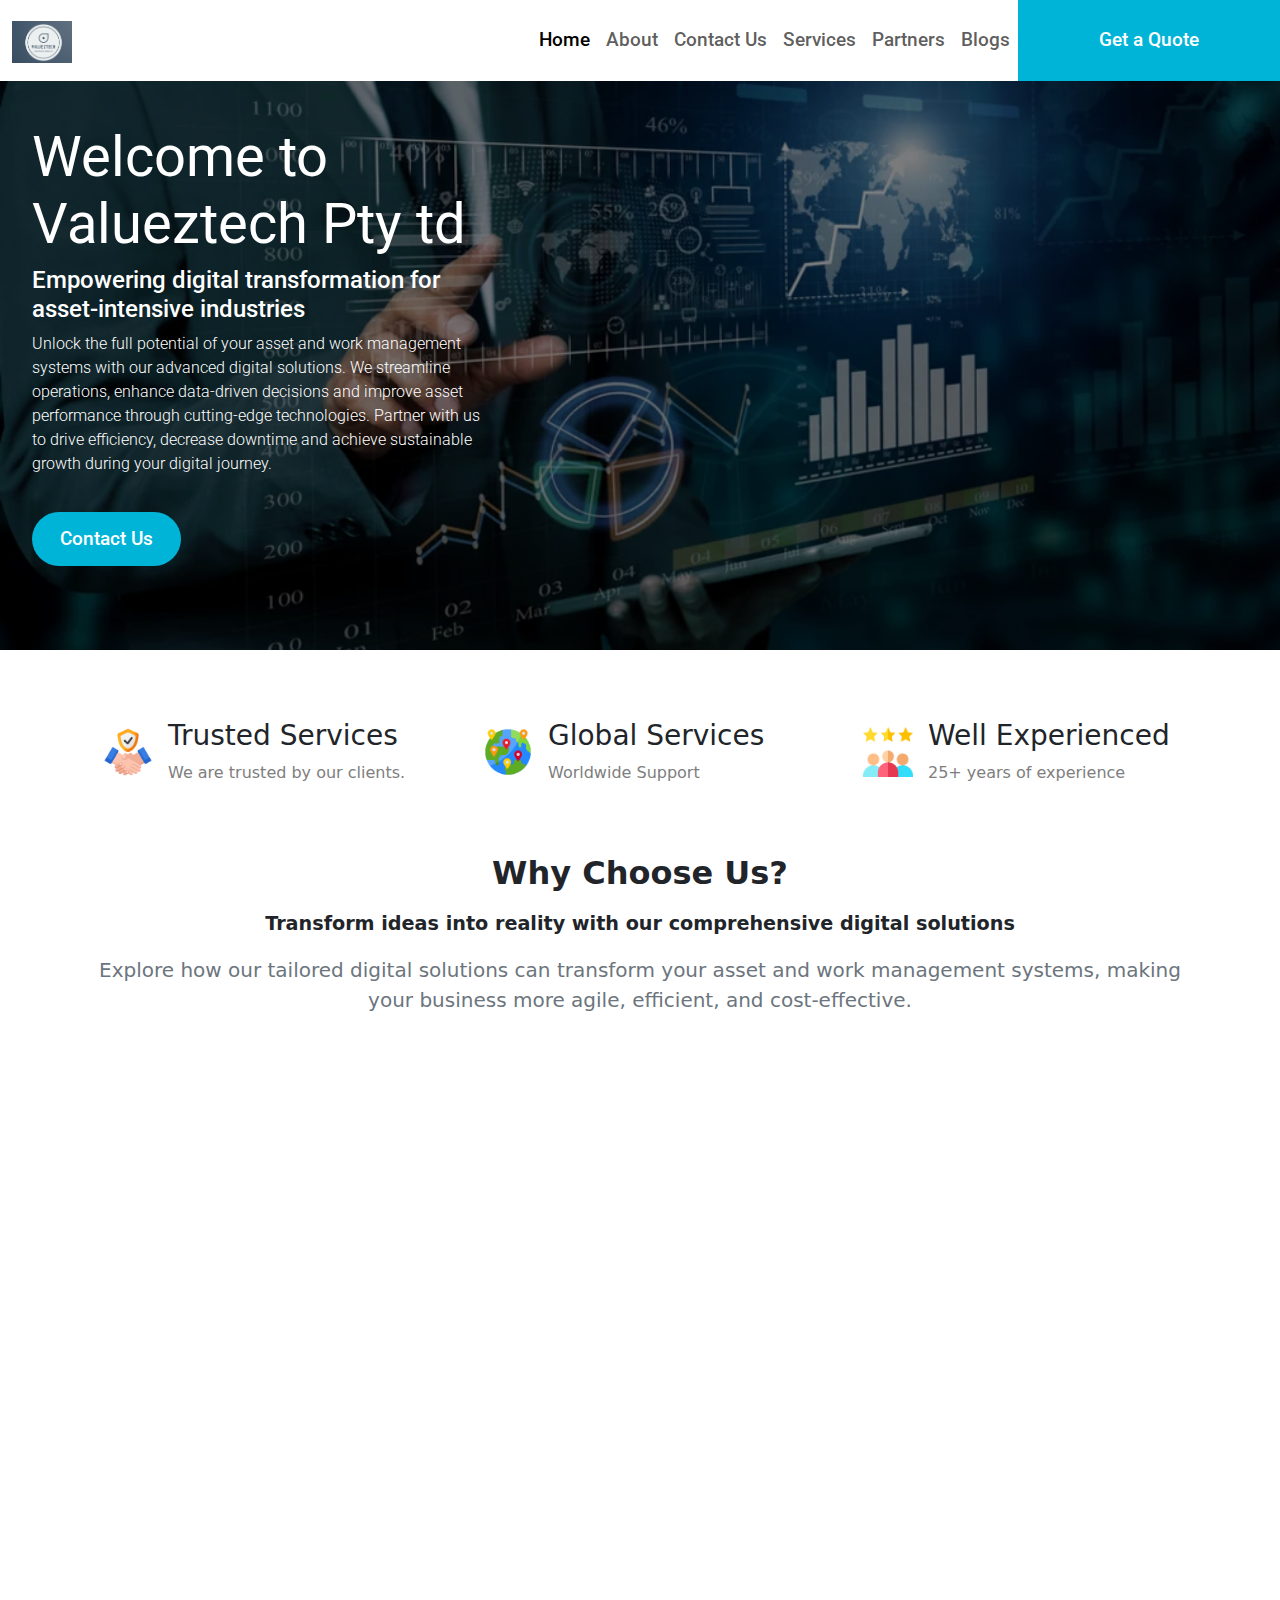
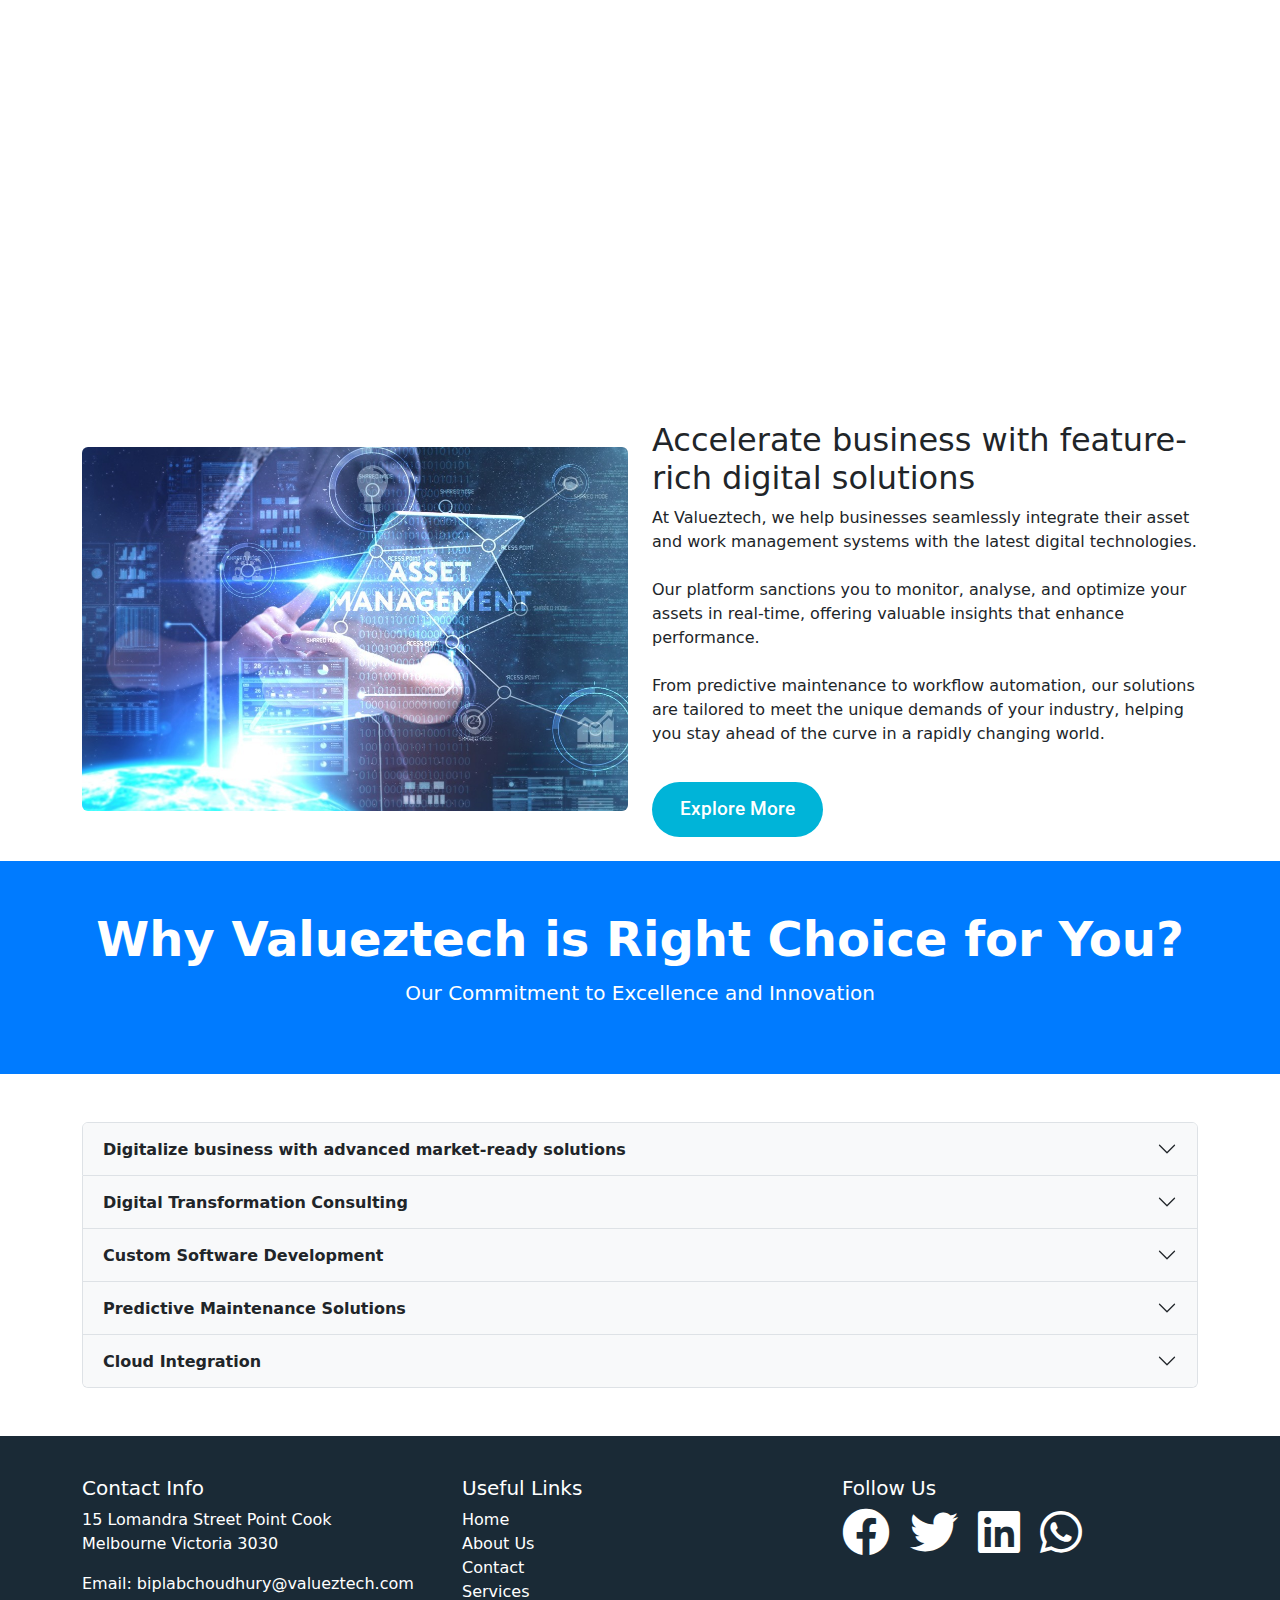
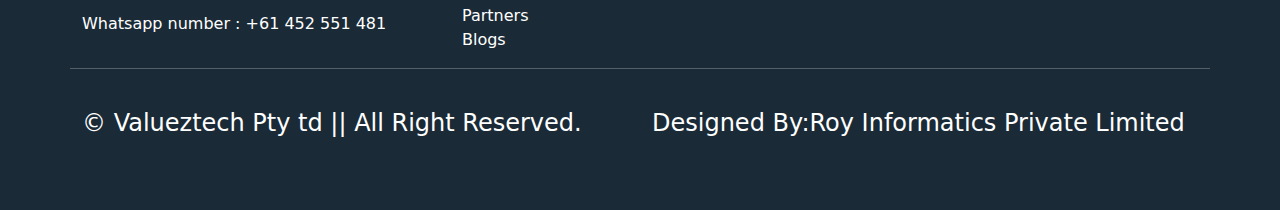
==== index.html @ 8979a325 "home,about" ====
<!DOCTYPE html>
<html lang="en">
<head>
    <meta charset="UTF-8">
    <meta name="viewport" content="width=device-width, initial-scale=1.0">
    <title>Home</title>
    <link rel="stylesheet" href="index.css">
    <link href="https://cdn.jsdelivr.net/npm/bootstrap@5.2.3/dist/css/bootstrap.min.css" rel="stylesheet" integrity="sha384-rbsA2VBKQhggwzxH7pPCaAqO46MgnOM80zW1RWuH61DGLwZJEdK2Kadq2F9CUG65" crossorigin="anonymous">
    <link href="https://cdn.jsdelivr.net/npm/bootstrap@5.2.0/dist/css/bootstrap.min.css" rel="stylesheet">
    
    <link rel="stylesheet" href="https://cdn.jsdelivr.net/npm/bootstrap-icons@1.11.3/font/bootstrap-icons.min.css">
    <link rel="stylesheet" href="https://cdnjs.cloudflare.com/ajax/libs/font-awesome/6.0.0-beta3/css/all.min.css">
    <link rel="stylesheet" href="index.css">
</head>
<body>


    
   
  <nav class="navbar navbar-expand-lg navbar-light bg-white fixed-top">
    <div class="container-fluid">
        <a class="navbar-brand" href="#">
            <img src="./assets/logo 2.jpeg" alt="Logo" width="60" height="60" class="d-inline-block align-text-top">
        </a>
        <button class="navbar-toggler" type="button" data-bs-toggle="collapse" data-bs-target="#navbarNav" aria-controls="navbarNav" aria-expanded="false" aria-label="Toggle navigation">
            <span class="navbar-toggler-icon"></span>
        </button>
        <div class="collapse navbar-collapse" id="navbarNav">
            <ul class="navbar-nav ms-auto">
                <li class="nav-item">
                    <a class="nav-link active" aria-current="page" href="index.html">Home</a>
                </li>
                <li class="nav-item">
                    <a class="nav-link" href="about.html">About</a>
                </li>
                <li class="nav-item">
                    <a class="nav-link" href="contactus.html">Contact Us</a>
                </li>
                <li class="nav-item">
                    <a class="nav-link" href="service.html">Services</a>
                </li>
                <li class="nav-item">
                    <a class="nav-link" href="partners.html">Partners</a>
                </li>
                <li class="nav-item">
                    <a class="nav-link" href="Blog.html">Blogs</a>
                </li>
                <li class="nav-item nav_li">
                    <a class="btn btn-custom" href="contactus.html">Get a Quote </a>
                </li>
            </ul>
        </div>
    </div>
</nav>



  <!-- Banner Section -->
  <div class="container-fluid banner">
    <div class="row h-100">
        <div class="col-12 d-flex align-items-center justify-content-start">
            <div class="banner-content">
                <h1 class="display-4 text-white">Welcome to
                    Valueztech Pty td                                                                                                                                                                                                                                                                                  
                </h1>
                <h4>Empowering digital transformation for asset-intensive industries </h4>
                <p class="">Unlock the full potential of your asset and work management systems with our advanced digital solutions. We streamline operations, enhance data-driven decisions and improve asset performance through cutting-edge technologies. 
                    Partner with us to drive efficiency, decrease downtime and achieve sustainable growth during your digital journey.
                    </p>
                <a href="contactus.html" class="btn btn-primary btn-lg banner-btn">Contact Us</a>
            </div>
        </div>
    </div>
</div>

<!-- card-box section -->
<div class="container my-5">
    <div class="row row-cols-1 row-cols-md-3 g-4">
        <div class="col">
            <div class="transparent-box">
                <img src="./assets/trust.png" alt="Logo 1">
                <div class="content">
                    <h3>Trusted Services</h3>
                    <p>We are trusted by our clients.</p>
                </div>
            </div>
        </div>
        <div class="col">
            <div class="transparent-box">
                <img src="./assets/customer-service.png" alt="Logo 2">
                <div class="content">
                    <h3>Global Services</h3>
                    <p>Worldwide Support</p>
                </div>
            </div>
        </div>
        <div class="col">
            <div class="transparent-box">
                <img src="./assets/customer-review.png" alt="Logo 3">
                <div class="content">
                    <h3>Well Experienced</h3>
                    <p>25+ years of experience</p>
                </div>
            </div>
        </div>
    </div>
</div>
<!-- card box section ends -->


<!-- why us starts  -->
<div class="container my-5">
    <!-- Section Title and Caption -->
    <h2 class="section-title">Why Choose Us?</h2>
    <h4 class="section-title-below">Transform ideas into reality with our comprehensive digital solutions</h4>
    <p class="section-caption">Explore how our tailored digital solutions can transform your asset and work management systems, making your business more agile, efficient, and cost-effective.</p>

    <!-- Row of Boxes -->
    <div class="row row-cols-1 row-cols-md-3 g-4">
        <div class="col">
            <div class="box">
                <img src="./assets/ser6.jfif" alt="Logo 1">
                <div class="content">
                    <h4>Service Integrator for IBM Maximo Application</h4>
                    <p>End-to-end design, implementation, and integration services for both functional and non-functional aspects of IBM Maximo.</p>
                </div>
            </div>
        </div>
        <div class="col">
            <div class="box">
                <img src="./assets/ser1.jfif" alt="Logo 2">
                <div class="content">
                    <h4>Functional and Technical Consulting</h4>
                    <p>Expert consulting services to optimize IBM Maximo performance, workflows, and usability, ensuring the system meets your business needs</p>
                </div>
            </div>
        </div>
        <div class="col">
            <div class="box">
                <img src="./assets/ser5.png" alt="Logo 3">
                <div class="content">
                    <h4>	Data Engineering and Business Intelligence for IBM Maximo</h4>
                    <p>Unlock insights with our data engineering services, transforming data from Maximo into actionable intelligence to drive strategic decision-making.</p>
                </div>
            </div>
        </div>
        <div class="col">
            <div class="box">
                <img src="./assets/cloud-icon.png" alt="Logo 2">
                <div class="content">
                    <h4>	Cloud Migration and Infrastructure Design</h4>
                    <p>Seamless migration to the cloud with infrastructure solutions designed to maximize efficiency, scalability, and security for Maximo environments.</p>
                </div>
            </div>
        </div>
        <div class="col">
            <div class="box">
                <img src="./assets/gen ai icon.jfif" alt="Logo 2">
                <div class="content">
                    <h4>	AI, Machine Learning, and GenAI Implementation</h4>
                    <p>Future-proof your operations by adopting AI, machine learning, and GenAI technologies, enabling smarter asset management and predictive analytics</p>
                </div>
            </div>
        </div>
        <div class="col">
            <div class="box">
                <img src="./assets/ibm-max icon.png" alt="Logo 2">
                <div class="content">
                    <h4>	IBM Maximo Mobile Implementation</h4>
                    <p>Enhance mobility with IBM Maximo’s mobile solutions, giving your team access to critical information and tools from anywhere</p>
                </div>
            </div>
        </div>
        <div class="col">
            <div class="box">
                <img src="./assets/ibm-testing.png" alt="Logo 2">
                <div class="content">
                    <h4>	IBM Maximo Testing Services</h4>
                    <p>Ensure optimal performance and reliability with our comprehensive testing services, including automation and performance testing</p>
                </div>
            </div>
        </div>
        <div class="col">
            <div class="box">
                <img src="./assets/chnge-manage-icon.jpg" alt="Logo 2">
                <div class="content">
                    <h4>	Change Management and Training</h4>
                    <p>Facilitate smooth transitions with change management and training programs, helping teams adopt and excel with the IBM Maximo application suite.</p>
                </div>
            </div>
        </div>

        <!-- <div class="col">
            <div class="box">
                <img src="./assets/ser8.png" alt="Logo 2">
                <div class="content">
                    <h4>Dedicated Support for Maximo Upgrades</h4>
                    <p>Guidance and assistance during Maximo version upgrades</p>
                </div>
            </div>
        </div>
        <div class="col">
            <div class="box">
                <img src="./assets/ser3.png" alt="Logo 2">
                <div class="content">
                    <h4>Streamlined Automation Testing Services</h4>
                    <p>Efficient testing solutions to ensure Maximo system stability</p>
                </div>
            </div>
        </div>
        <div class="col">
            <div class="box">
                <img src="./assets/ser7.png" alt="Logo 2">
                <div class="content">
                    <h4>Comprehensive Training Programs</h4>
                    <p>Educational sessions tailored to Maximo users and administrators</p>
                </div>
            </div>
        </div>
        <div class="col">
            <div class="box">
                <img src="./assets/ser2.png" alt="Logo 2">
                <div class="content">
                    <h4>Hassle-Free Installation Support</h4>
                    <p>Guidance and assistance for Maximo and MAS 8 installation</p>
                </div>
            </div>
        </div> -->

    </div>
</div>
<!-- why us ends  -->



<!-- explore more -->
<div class="container my-4">
    <div class="row align-items-center">
        <!-- Image on the Left -->
        <div class="col-md-6">
            <img src="./assets/asset-5.jfif" class="img-fluid rounded" alt="Image Description">
        </div>

        <!-- Description on the Right -->
        <div class="col-md-6 ">
            <h2> Accelerate business with feature-rich digital solutions</h2>
            <p>
                At Valueztech, we help businesses seamlessly integrate their asset and work management systems with the latest digital technologies. 
              
                <br><br>
                Our platform sanctions you to monitor, analyse, and optimize your assets in real-time, offering valuable insights that enhance performance.

                <br><br>
                From predictive maintenance to workflow automation, our solutions are tailored to meet the unique demands of your industry, helping you stay ahead of the curve in a rapidly changing world.

         </p>
            <a href="service.html" class="btn  banner-btn">Explore More</a>
        </div>
    </div>
</div>
<!-- explore more -->


<!-- our vision , our miossion -->
  <!-- Blue Section with Large Caption -->
  <section class="blue-section text-center">
    <h1 class="large-caption">Why Valueztech is Right Choice for You?</h1>
    <p class="description">Our Commitment to Excellence and Innovation</p>
</section>

<!-- FAQ Section -->
<section class="faq-section">
    <div class="container my-5">
        <div class="accordion" id="faqAccordion">

            <!-- FAQ 1 -->
            <div class="accordion-item">
                <h2 class="accordion-header" id="headingOne">
                    <button class="accordion-button collapsed" type="button" data-bs-toggle="collapse" data-bs-target="#collapseOne" aria-expanded="false" aria-controls="collapseOne">
                        Digitalize business with advanced market-ready solutions
                      
                    </button>
                </h2>
                <div id="collapseOne" class="accordion-collapse collapse" aria-labelledby="headingOne" data-bs-parent="#faqAccordion">
                    <div class="accordion-body">
                        We offer a comprehensive suite of digital solutions designed to help businesses in asset-intensive industries manage their operations more efficiently and effectively
                    </div>
                </div>
            </div>

            <!-- FAQ 2 -->
            <div class="accordion-item">
                <h2 class="accordion-header" id="headingTwo">
                    <button class="accordion-button collapsed" type="button" data-bs-toggle="collapse" data-bs-target="#collapseTwo" aria-expanded="false" aria-controls="collapseTwo">
                        Digital Transformation Consulting
                      
                    </button>
                </h2>
                <div id="collapseTwo" class="accordion-collapse collapse" aria-labelledby="headingTwo" data-bs-parent="#faqAccordion">
                    <div class="accordion-body">
                        Our team works with you to develop a tailored digital transformation strategy, optimizing your asset management processes and aligning them with your business goals.
                    </div>
                </div>
            </div>

            <!-- FAQ 3 -->
            <div class="accordion-item">
                <h2 class="accordion-header" id="headingThree">
                    <button class="accordion-button collapsed" type="button" data-bs-toggle="collapse" data-bs-target="#collapseThree" aria-expanded="false" aria-controls="collapseThree">
                        Custom Software Development
                       
                    </button>
                </h2>
                <div id="collapseThree" class="accordion-collapse collapse" aria-labelledby="headingThree" data-bs-parent="#faqAccordion">
                    <div class="accordion-body">
                        We create bespoke software solutions tailored to your specific asset and workflow needs, ensuring seamless integration and maximum performance.
                    </div>
                </div>
            </div>
            <div class="accordion-item">
                <h2 class="accordion-header" id="headingThree">
                    <button class="accordion-button collapsed" type="button" data-bs-toggle="collapse" data-bs-target="#collapsefour" aria-expanded="false" aria-controls="collapseThree">
                        Predictive Maintenance Solutions
                       
                    </button>
                </h2>
                <div id="collapsefour" class="accordion-collapse collapse" aria-labelledby="headingThree" data-bs-parent="#faqAccordion">
                    <div class="accordion-body">
                        With advanced analytics, we help you implement predictive maintenance systems that reduce breakdowns and extend the lifespan of your assets.
                    </div>
                </div>
            </div>
            <div class="accordion-item">
                <h2 class="accordion-header" id="headingThree">
                    <button class="accordion-button collapsed" type="button" data-bs-toggle="collapse" data-bs-target="#collapsefive" aria-expanded="false" aria-controls="collapseThree">
                        Cloud Integration
                       
                    </button>
                </h2>
                <div id="collapsefive" class="accordion-collapse collapse" aria-labelledby="headingThree" data-bs-parent="#faqAccordion">
                    <div class="accordion-body">
                        Our cloud-based solutions allow you to access and control your asset data from anywhere, fostering greater collaboration and operational flexibility.
                    </div>
                </div>
            </div>


        </div>
    </div>
</section>
<!-- our vision , our mission -->


<!-- Move to Top Button -->
<button id="moveToTopBtn">
    <i class="bi bi-arrow-up-circle-fill"></i>
</button>








<!-- footer section starts -->
<footer class="footer">
    <div class="container">
        <div class="row footer-content">
            <!-- Contact Info -->
            <div class="col-md-4">
                <h5>Contact Info</h5>
                <p>15 Lomandra Street Point Cook <br>Melbourne Victoria 3030</p>
              
                <p>Email: biplabchoudhury@valueztech.com
                </p>
                <p>Whatsapp number : +61 452 551 481</p>
            </div>

            <!-- Useful Links -->
            <div class="col-md-4">
                <h5>Useful Links</h5>
                <ul class="list-unstyled">
                    <li><a href="index.html">Home</a></li>
                    <li><a href="about.html">About Us</a></li>
                    <li><a href="contactus.html">Contact</a></li>
                    <li><a href="service.html">Services</a></li>
                    <li><a href="partners.html">Partners</a></li>
                    <li><a href="Blog.html">Blogs</a></li>
                </ul>
            </div>

            <!-- Follow Us -->
            <div class="col-md-4">
                <h5>Follow Us</h5>
                <div class="social-icons">
                 <a href="https://www.facebook.com"> <i class="fab fa-facebook"  style="font-size: 48px;" ></i> </a>
                 <a href="https://www.twitter.com" ><i class="fab fa-twitter" style="font-size: 48px;"></i> </a>
                 <a href="https://www.linkedin.com/in/biplab-das-choudhury/" ><i class="fab fa-linkedin" style="font-size: 48px;"></i> </a>

                 <a href="https://wa.me/+61452551481" target="_blank">
                    <i class="fab fa-whatsapp" style="font-size: 48px; color: white;"></i>
                </a>
                
                </div>
            </div>
            <hr>
            <div class="container my-4">
                <div class="row">
                    <!-- Left Description -->
                    <div class="col-md-6">
                    <h4> ©  Valueztech Pty td  || All Right Reserved.</h4>
                        
                    </div>
        
                    <!-- Right Description -->
                    <div class="col-md-6">
                        <h4>Designed By:Roy Informatics Private Limited</h4>
                        
                    </div>
                </div>
            </div>
        </div>
    </div>
</footer>
<!-- footer section end -->

    <script src="https://code.jquery.com/jquery-3.5.1.slim.min.js"></script>
    <script src="https://code.jquery.com/jquery-3.6.0.min.js"></script>
    <script src="https://cdn.jsdelivr.net/npm/@popperjs/core@2.5.2/dist/umd/popper.min.js"></script>
    <script src="https://stackpath.bootstrapcdn.com/bootstrap/4.5.2/js/bootstrap.min.js"></script>
    <script src="https://cdn.jsdelivr.net/npm/@popperjs/core@2.11.6/dist/umd/popper.min.js"></script>
    <script src="https://cdn.jsdelivr.net/npm/bootstrap@5.2.0/dist/js/bootstrap.min.js"></script>
    <script src="index.js"></script>
</body>
</html>
---- index.css ----
@import url('https://fonts.googleapis.com/css2?family=Roboto:ital,wght@0,100;0,300;0,400;0,500;0,700;0,900;1,100;1,300;1,400;1,500;1,700;1,900&display=swap');

html{
    
}

.navbar {
    padding: 0; /* Remove padding inside the navbar */
}
.navbar-nav .nav-link {
    padding-right: 20px;
    padding-left: 20px;
    height: 100%; /* Make links full height */
    display: flex;
    align-items: center;

    font-family: "Roboto", sans-serif;
    font-weight: 500;
    font-style: normal;
    font-size: larger;
}


.btn-custom {
    background-color: #00b4d8;
    border-color: #00b4d8;
    padding: 0 20px; 
    font-family: R;
    color: #fff;
    height: 100%; /* Match the height of the navbar */
    display: flex;
    align-items: center; /* Align button text vertically */
    margin: 0; /* Remove any margin */
    font-family: "Roboto", sans-serif;
    font-weight: 500;
    font-style: normal;
    font-size: larger;
    border-radius: 0; /* Remove any border-radius to keep it rectangular */
}
@media (min-width: 900px) {
    .btn-custom{
     margin-right: -12px;
     padding:  25px 80px;; 
    }
 }

 @media (max-width:700px) {
    .nav_li{
       display: none;
    }
 }
 

.navbar-brand img {
    height: 100%; /* Ensure the logo is vertically centered */
  /* Ensure the logo is vertically centered */
}

@media (max-width:600px){
    .navbar-brand img{
        height: 5em;
        width: 5em;
    }
}





/* banner section */
.banner {
    background-image: url('./assets/digital-transformation.webp'); /* Replace with your image URL */
    background-size: cover;
    background-position: center;
    height: 650px;
    display: flex;
    align-items: center;
    color: #fff;
    position: relative;
}

@media (max-width:600px){
    .banner{
        height: 800px;
    }
}

 

/* Overlay to darken the banner image for better text readability */
.banner::before {
    content: "";
    position: absolute;
    top: 0;
    left: 0;
    width: 100%;
    height: 100%;
    background-color: rgba(0, 0, 0, 0.5);
}
/* Banner Content Styling */
.banner-content {
    position: relative;
    margin-left: auto;
    max-width: 500px;
    text-align: left;
    padding: 20px;
    margin-top: 40px;
    font-family: "Roboto", sans-serif;
    font-weight: bolder;
    font-style: normal;
    /* font-size: larger; */
}

.banner-content h1{
    font-weight: 400;
}


.banner-content p{
font-weight: 300;
}

/* Custom Button Styling */
.banner-btn {
    border-radius: 30px;
    padding: 13px 28px;
   
    background-color: #00b4d8;;
    border: none;
    border-radius: 34px;
    color: #fff;
    font-size: 18px;
    margin-top: 20px;
    
    font-family: "Roboto", sans-serif;
    font-weight: 500;
    font-style: normal;
    font-size: larger;
}
.banner-btn:hover {
    background-color: deepskyblue;
    color: #fff;
}
/* Ensure content below banner starts after navbar and banner */
.content-section {
    padding: 50px 15px;
}





/* card boxes */
.transparent-box {
    background-color: rgba(255, 255, 255, 0.1); /* Transparent background */
    border: 1px solid rgba(255, 255, 255, 0.3); /* Light border */
    border-radius: 10px;
    padding: 20px;
    display: flex;
    align-items: center;
    opacity: 0;
    transform: scale(0.9); /* Initial smaller scale for pop effect */
    transition: opacity 0.6s ease, transform 0.6s ease; /* Transition for animation */
}
.transparent-box.visible {
    opacity: 1;
    transform: scale(1);
}
.transparent-box img {
    max-width: 50px; /* Adjust logo size */
    margin-right: 15px;
}
.transparent-box .content {
    flex-grow: 1;
}
.transparent-box .content h5 {
    font-size: 1.25rem;
    margin-bottom: 5px;
}
.transparent-box .content p {
    font-size: 1rem;
    color: #7e7e7e;
    margin: 0;
}
/* card boxes ends */
 


/* why us boxes */
.box {
    background-color: rgba(255, 255, 255, 0.1); /* Transparent background */
    border: 1px solid rgba(255, 255, 255, 0.3); /* Light border */
    border-radius: 10px;
    padding: 20px;
    display: flex;
    align-items: center;
    transition: transform 0.9s ease, opacity 0.8s ease;
    opacity: 0;
    transform: translateY(50px);
}
.box img {
    max-width: 50px; /* Adjust logo size */
    margin-right: 15px;
}
.box .content {
    flex-grow: 1;
}
.box .content h5 {
    font-size: 1.25rem;
    margin-bottom: 5px;
}
.box .content p {
    font-size: 1rem;
    margin: 0;
    color: #666666;
}
.box.visible {
    opacity: 1;
    transform: translateY(0);
}
.section-title {
    text-align: center;
    margin-bottom: 20px;
    font-size: 2rem;
    font-weight: bold;
}

.section-title-below{
    text-align: center;
    margin-bottom: 20px;
    font-size: 1.2rem;
    font-weight: bold;
}

.section-caption {
    text-align: center;
    margin-bottom: 40px;
    font-size: 1.25rem;
    color: #6c757d;
}
/* why us boxes ends  */





/* our vison our mission */
/* Blue Section */
.blue-section {
    background-color: #007BFF; /* Blue background */
    padding: 50px 20px;
    color: white;
}

.large-caption {
    font-size: 48px;
    font-weight: bold;
}

.description {
    font-size: 20px;
    margin-top: 10px;
}

/* FAQ Styles */
.accordion-button {
    background-color: #f8f9fa;
    font-weight: bold;
    position: relative;
}

.accordion-button .icon {
    font-size: 24px;
    margin-left: auto;
    transition: transform 0.3s ease;
}

.accordion-button:not(.collapsed) .icon {
    transform: rotate(45deg); /* Change '+' to 'x' */
}

/* Accordion body */
.accordion-body {
    font-size: 16px;
    color: #333;
}

/* Responsive styling */
@media (max-width: 768px) {
    .large-caption {
        font-size: 36px;
    }

    .description {
        font-size: 18px;
    }
}

/* our vision box ends */







/* about box */
.about-box{
    
    transition: transform 1s ease, opacity 0.8s ease;
    opacity: 0;
    transform: translateY(50px);
}
.about-box.visible {
    opacity: 1;
    transform: translateY(0);
}
/* about box */




/* contact section starts */
.contact-section {
    margin-top: 8em;
    margin-bottom: 2em;
}
.contact-title {
    font-size: 3rem;
    font-weight: bold;
    margin-bottom: 20px;
}
.info-box {
    background-color: #e9e7e7; /* Light grey background */
    border-radius: 5px;
    padding: 20px;
    margin-bottom: 15px;
    display: flex;
    align-items: center;
    box-shadow: 0 4px 8px rgba(0, 0, 0, 0.1); /* Box shadow added */
}
.info-box i {
    font-size: 24px;
    color: black;
    margin-right: 15px;
}
.contact-form {
    background-color:#e9e7e7;
    padding: 20px;
    border-radius: 5px;
    box-shadow: 0 4px 8px rgba(0, 0, 0, 0.1); /* Box shadow added */
}
.contact-form .form-control {
    margin-bottom: 10px;
}
/* contact section ends */






/* team section component */
.team-section {

    padding: 50px;
    text-align: center;
}

.team-title {
    font-size: 46px;
    margin-bottom: 30px;
margin-top: 2em;
font-weight: bolder;
}

.transparent-container {
    background-color: transparent; /* Fully transparent container */
    padding: 20px;
}

.team-member {
    background-color: rgba(240, 240, 240, 0.13); /* Light gray, semi-transparent */
    padding: 20px;
    border-radius: 8px;
    box-shadow: 0 4px 8px rgba(255, 249, 249, 0.144);
    display: flex;
    align-items: center;
}

.team-logo img {
    width: 250px;  /* Large image */
    height: 250px;
    border-radius: 8px;
}

.team-info {
    margin-left: 30px; /* Added space between image and description */
    text-align: left;
    flex: 1;
}

.team-info h5 {
    font-size: 24px;
    margin-bottom: 5px;
}

.team-info p {
    margin-bottom: 10px;
    color: #414040;
}

.read-more-btn {
    display: inline-block;
    margin-top: 10px;
    padding: 8px 12px;
    background-color:#00b4d8;
    color: #fff;
    border-radius: 4px;
    text-decoration: none;
    transition: background-color 0.3s ease;
}

.read-more-btn:hover {
    background-color: #00b4d8;
}

@media (max-width: 768px) {
    .team-member {
        flex-direction: column;
        text-align: center;
    }

    .team-info {
        margin-left: 0;
        margin-top: 15px;
    }

    .team-logo img {
        width: 200px;
        height: 200px;
    }
}
/* team section component */



.blog-title {
    text-align: center;
    margin: 50px 0;
    font-size: 2.5rem;
    font-weight: bold;
}
.blog-post {
    background-color: #f8f9fa;
    border-radius: 5px;
    padding: 20px;
    margin-bottom: 30px;
    box-shadow: 0 4px 8px rgba(0, 0, 0, 0.1);
}
.blog-post h2 {
    font-size: 1.75rem;
    margin-bottom: 10px;
}
.blog-post .blog-meta {
    font-size: 0.9rem;
    color: #888;
    margin-bottom: 15px;
}
.blog-post p {
    font-size: 1rem;
    margin-bottom: 15px;
}
.blog-post img {
    max-width: 100%;
    border-radius: 5px;
    margin-bottom: 15px;
}
.read-more {
    font-weight: bold;
    color: #007bff;
    text-decoration: none;
}
.read-more:hover {
    text-decoration: underline;
}












/* move to top starts */


#moveToTopBtn {
    display: none; /* Hidden by default */
    position: fixed;
    bottom: 20px;
    right: 20px;
    z-index: 99;
    background-color: #00b4d8; /* Sky blue background */
    border: none;
    border-radius: 50%;
    padding: 15px;
    cursor: pointer;
    transition: opacity 0.3s;
}

#moveToTopBtn i {
    /* color: white; Icon color */
    font-size: 20px; /* Icon size */
}

#moveToTopBtn:hover {
    opacity: 0.8; /* Slightly fade on hover */
}
/* move to top ends */






/* footer swection ends */
.footer {
    background-color: #1A2A36; 
    color: white;
    padding: 40px 0;
}
.footer a {
    color: white;
    text-decoration: none;
}
.footer a:hover {
    color: #ddd;
    text-decoration: none;
}
.footer .social-icons i {
    font-size: 24px;
    margin-right: 15px;
    transition: color 0.3s;
}
.footer .social-icons i:hover {
    color: #007bff;
}

@media (max-width:600px){
.footer-content{
    text-align: center;
}

}
/* footer swection ends */
---- index.css ----
@import url('https://fonts.googleapis.com/css2?family=Roboto:ital,wght@0,100;0,300;0,400;0,500;0,700;0,900;1,100;1,300;1,400;1,500;1,700;1,900&display=swap');

html{
    
}

.navbar {
    padding: 0; /* Remove padding inside the navbar */
}
.navbar-nav .nav-link {
    padding-right: 20px;
    padding-left: 20px;
    height: 100%; /* Make links full height */
    display: flex;
    align-items: center;

    font-family: "Roboto", sans-serif;
    font-weight: 500;
    font-style: normal;
    font-size: larger;
}


.btn-custom {
    background-color: #00b4d8;
    border-color: #00b4d8;
    padding: 0 20px; 
    font-family: R;
    color: #fff;
    height: 100%; /* Match the height of the navbar */
    display: flex;
    align-items: center; /* Align button text vertically */
    margin: 0; /* Remove any margin */
    font-family: "Roboto", sans-serif;
    font-weight: 500;
    font-style: normal;
    font-size: larger;
    border-radius: 0; /* Remove any border-radius to keep it rectangular */
}
@media (min-width: 900px) {
    .btn-custom{
     margin-right: -12px;
     padding:  25px 80px;; 
    }
 }

 @media (max-width:700px) {
    .nav_li{
       display: none;
    }
 }
 

.navbar-brand img {
    height: 100%; /* Ensure the logo is vertically centered */
  /* Ensure the logo is vertically centered */
}

@media (max-width:600px){
    .navbar-brand img{
        height: 5em;
        width: 5em;
    }
}





/* banner section */
.banner {
    background-image: url('./assets/digital-transformation.webp'); /* Replace with your image URL */
    background-size: cover;
    background-position: center;
    height: 650px;
    display: flex;
    align-items: center;
    color: #fff;
    position: relative;
}

@media (max-width:600px){
    .banner{
        height: 800px;
    }
}

 

/* Overlay to darken the banner image for better text readability */
.banner::before {
    content: "";
    position: absolute;
    top: 0;
    left: 0;
    width: 100%;
    height: 100%;
    background-color: rgba(0, 0, 0, 0.5);
}
/* Banner Content Styling */
.banner-content {
    position: relative;
    margin-left: auto;
    max-width: 500px;
    text-align: left;
    padding: 20px;
    margin-top: 40px;
    font-family: "Roboto", sans-serif;
    font-weight: bolder;
    font-style: normal;
    /* font-size: larger; */
}

.banner-content h1{
    font-weight: 400;
}


.banner-content p{
font-weight: 300;
}

/* Custom Button Styling */
.banner-btn {
    border-radius: 30px;
    padding: 13px 28px;
   
    background-color: #00b4d8;;
    border: none;
    border-radius: 34px;
    color: #fff;
    font-size: 18px;
    margin-top: 20px;
    
    font-family: "Roboto", sans-serif;
    font-weight: 500;
    font-style: normal;
    font-size: larger;
}
.banner-btn:hover {
    background-color: deepskyblue;
    color: #fff;
}
/* Ensure content below banner starts after navbar and banner */
.content-section {
    padding: 50px 15px;
}





/* card boxes */
.transparent-box {
    background-color: rgba(255, 255, 255, 0.1); /* Transparent background */
    border: 1px solid rgba(255, 255, 255, 0.3); /* Light border */
    border-radius: 10px;
    padding: 20px;
    display: flex;
    align-items: center;
    opacity: 0;
    transform: scale(0.9); /* Initial smaller scale for pop effect */
    transition: opacity 0.6s ease, transform 0.6s ease; /* Transition for animation */
}
.transparent-box.visible {
    opacity: 1;
    transform: scale(1);
}
.transparent-box img {
    max-width: 50px; /* Adjust logo size */
    margin-right: 15px;
}
.transparent-box .content {
    flex-grow: 1;
}
.transparent-box .content h5 {
    font-size: 1.25rem;
    margin-bottom: 5px;
}
.transparent-box .content p {
    font-size: 1rem;
    color: #7e7e7e;
    margin: 0;
}
/* card boxes ends */
 


/* why us boxes */
.box {
    background-color: rgba(255, 255, 255, 0.1); /* Transparent background */
    border: 1px solid rgba(255, 255, 255, 0.3); /* Light border */
    border-radius: 10px;
    padding: 20px;
    display: flex;
    align-items: center;
    transition: transform 0.9s ease, opacity 0.8s ease;
    opacity: 0;
    transform: translateY(50px);
}
.box img {
    max-width: 50px; /* Adjust logo size */
    margin-right: 15px;
}
.box .content {
    flex-grow: 1;
}
.box .content h5 {
    font-size: 1.25rem;
    margin-bottom: 5px;
}
.box .content p {
    font-size: 1rem;
    margin: 0;
    color: #666666;
}
.box.visible {
    opacity: 1;
    transform: translateY(0);
}
.section-title {
    text-align: center;
    margin-bottom: 20px;
    font-size: 2rem;
    font-weight: bold;
}

.section-title-below{
    text-align: center;
    margin-bottom: 20px;
    font-size: 1.2rem;
    font-weight: bold;
}

.section-caption {
    text-align: center;
    margin-bottom: 40px;
    font-size: 1.25rem;
    color: #6c757d;
}
/* why us boxes ends  */





/* our vison our mission */
/* Blue Section */
.blue-section {
    background-color: #007BFF; /* Blue background */
    padding: 50px 20px;
    color: white;
}

.large-caption {
    font-size: 48px;
    font-weight: bold;
}

.description {
    font-size: 20px;
    margin-top: 10px;
}

/* FAQ Styles */
.accordion-button {
    background-color: #f8f9fa;
    font-weight: bold;
    position: relative;
}

.accordion-button .icon {
    font-size: 24px;
    margin-left: auto;
    transition: transform 0.3s ease;
}

.accordion-button:not(.collapsed) .icon {
    transform: rotate(45deg); /* Change '+' to 'x' */
}

/* Accordion body */
.accordion-body {
    font-size: 16px;
    color: #333;
}

/* Responsive styling */
@media (max-width: 768px) {
    .large-caption {
        font-size: 36px;
    }

    .description {
        font-size: 18px;
    }
}

/* our vision box ends */







/* about box */
.about-box{
    
    transition: transform 1s ease, opacity 0.8s ease;
    opacity: 0;
    transform: translateY(50px);
}
.about-box.visible {
    opacity: 1;
    transform: translateY(0);
}
/* about box */




/* contact section starts */
.contact-section {
    margin-top: 8em;
    margin-bottom: 2em;
}
.contact-title {
    font-size: 3rem;
    font-weight: bold;
    margin-bottom: 20px;
}
.info-box {
    background-color: #e9e7e7; /* Light grey background */
    border-radius: 5px;
    padding: 20px;
    margin-bottom: 15px;
    display: flex;
    align-items: center;
    box-shadow: 0 4px 8px rgba(0, 0, 0, 0.1); /* Box shadow added */
}
.info-box i {
    font-size: 24px;
    color: black;
    margin-right: 15px;
}
.contact-form {
    background-color:#e9e7e7;
    padding: 20px;
    border-radius: 5px;
    box-shadow: 0 4px 8px rgba(0, 0, 0, 0.1); /* Box shadow added */
}
.contact-form .form-control {
    margin-bottom: 10px;
}
/* contact section ends */






/* team section component */
.team-section {

    padding: 50px;
    text-align: center;
}

.team-title {
    font-size: 46px;
    margin-bottom: 30px;
margin-top: 2em;
font-weight: bolder;
}

.transparent-container {
    background-color: transparent; /* Fully transparent container */
    padding: 20px;
}

.team-member {
    background-color: rgba(240, 240, 240, 0.13); /* Light gray, semi-transparent */
    padding: 20px;
    border-radius: 8px;
    box-shadow: 0 4px 8px rgba(255, 249, 249, 0.144);
    display: flex;
    align-items: center;
}

.team-logo img {
    width: 250px;  /* Large image */
    height: 250px;
    border-radius: 8px;
}

.team-info {
    margin-left: 30px; /* Added space between image and description */
    text-align: left;
    flex: 1;
}

.team-info h5 {
    font-size: 24px;
    margin-bottom: 5px;
}

.team-info p {
    margin-bottom: 10px;
    color: #414040;
}

.read-more-btn {
    display: inline-block;
    margin-top: 10px;
    padding: 8px 12px;
    background-color:#00b4d8;
    color: #fff;
    border-radius: 4px;
    text-decoration: none;
    transition: background-color 0.3s ease;
}

.read-more-btn:hover {
    background-color: #00b4d8;
}

@media (max-width: 768px) {
    .team-member {
        flex-direction: column;
        text-align: center;
    }

    .team-info {
        margin-left: 0;
        margin-top: 15px;
    }

    .team-logo img {
        width: 200px;
        height: 200px;
    }
}
/* team section component */



.blog-title {
    text-align: center;
    margin: 50px 0;
    font-size: 2.5rem;
    font-weight: bold;
}
.blog-post {
    background-color: #f8f9fa;
    border-radius: 5px;
    padding: 20px;
    margin-bottom: 30px;
    box-shadow: 0 4px 8px rgba(0, 0, 0, 0.1);
}
.blog-post h2 {
    font-size: 1.75rem;
    margin-bottom: 10px;
}
.blog-post .blog-meta {
    font-size: 0.9rem;
    color: #888;
    margin-bottom: 15px;
}
.blog-post p {
    font-size: 1rem;
    margin-bottom: 15px;
}
.blog-post img {
    max-width: 100%;
    border-radius: 5px;
    margin-bottom: 15px;
}
.read-more {
    font-weight: bold;
    color: #007bff;
    text-decoration: none;
}
.read-more:hover {
    text-decoration: underline;
}












/* move to top starts */


#moveToTopBtn {
    display: none; /* Hidden by default */
    position: fixed;
    bottom: 20px;
    right: 20px;
    z-index: 99;
    background-color: #00b4d8; /* Sky blue background */
    border: none;
    border-radius: 50%;
    padding: 15px;
    cursor: pointer;
    transition: opacity 0.3s;
}

#moveToTopBtn i {
    /* color: white; Icon color */
    font-size: 20px; /* Icon size */
}

#moveToTopBtn:hover {
    opacity: 0.8; /* Slightly fade on hover */
}
/* move to top ends */






/* footer swection ends */
.footer {
    background-color: #1A2A36; 
    color: white;
    padding: 40px 0;
}
.footer a {
    color: white;
    text-decoration: none;
}
.footer a:hover {
    color: #ddd;
    text-decoration: none;
}
.footer .social-icons i {
    font-size: 24px;
    margin-right: 15px;
    transition: color 0.3s;
}
.footer .social-icons i:hover {
    color: #007bff;
}

@media (max-width:600px){
.footer-content{
    text-align: center;
}

}
/* footer swection ends */
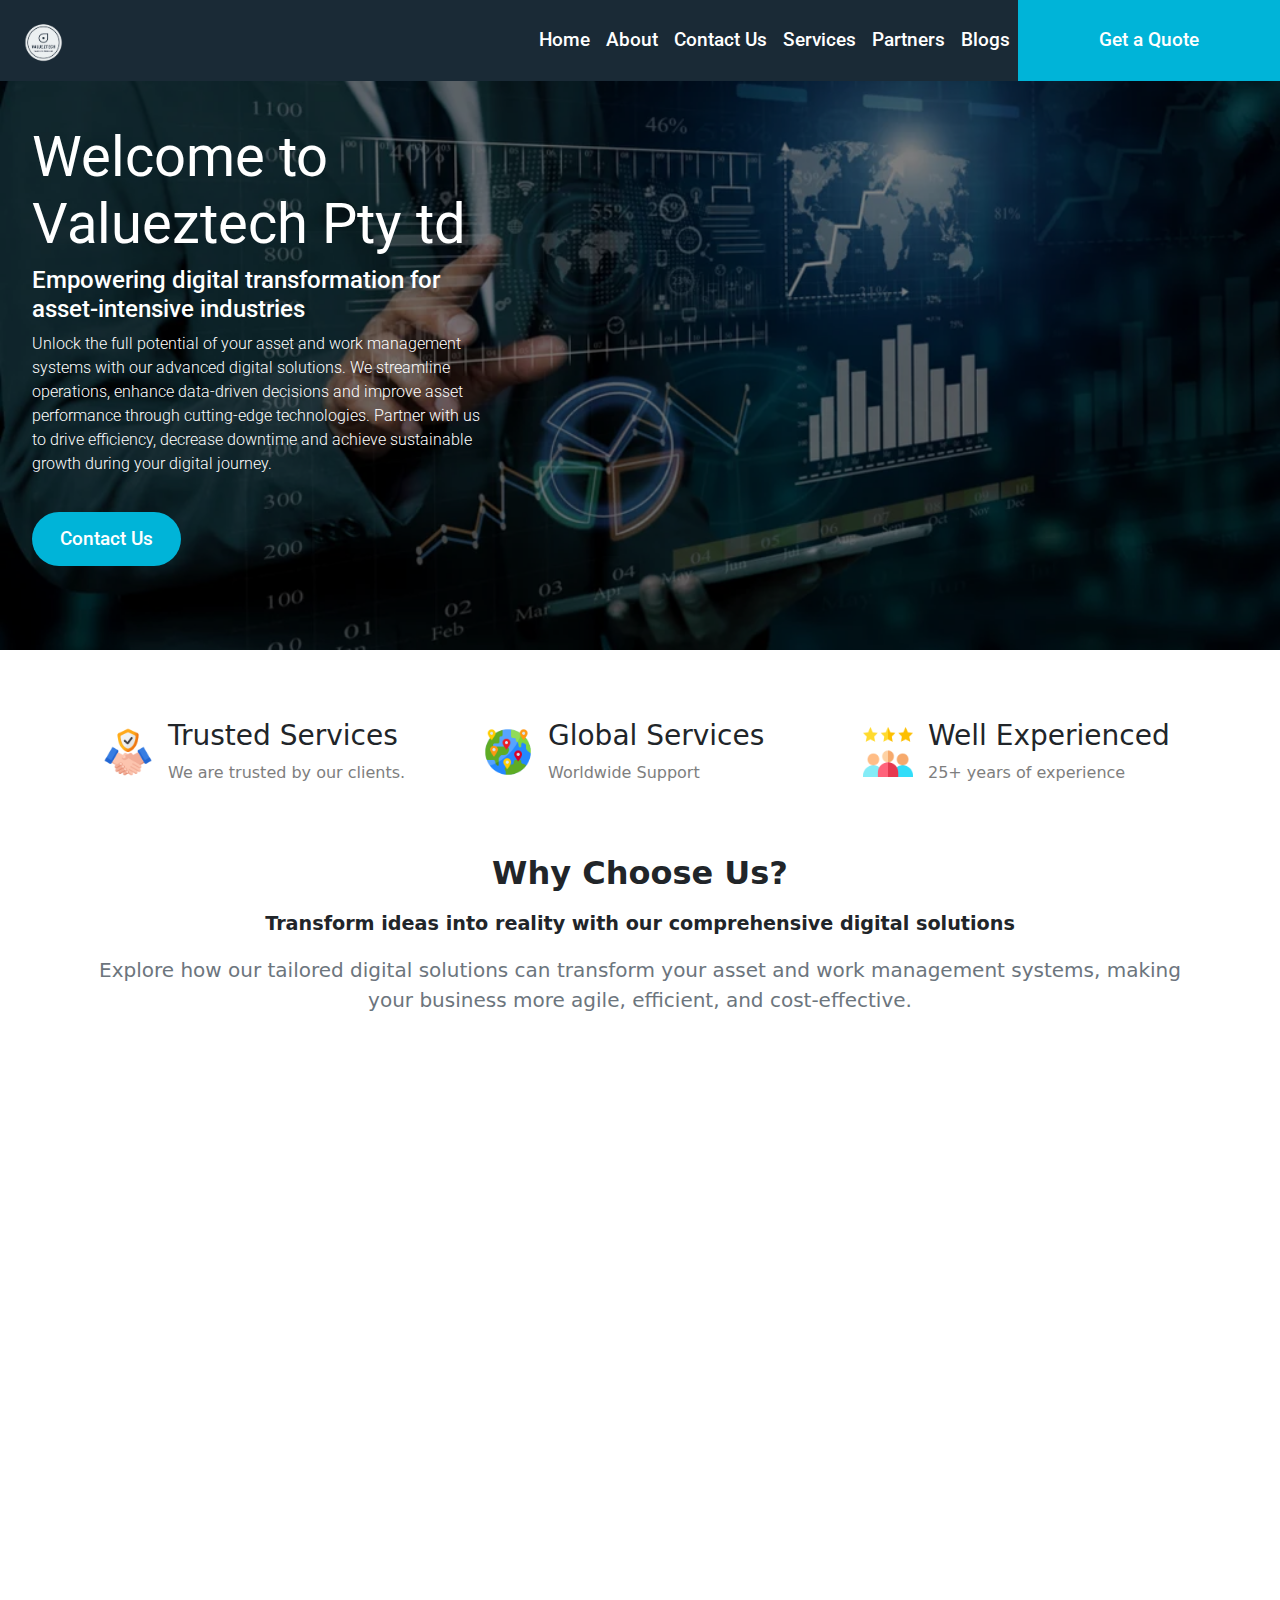
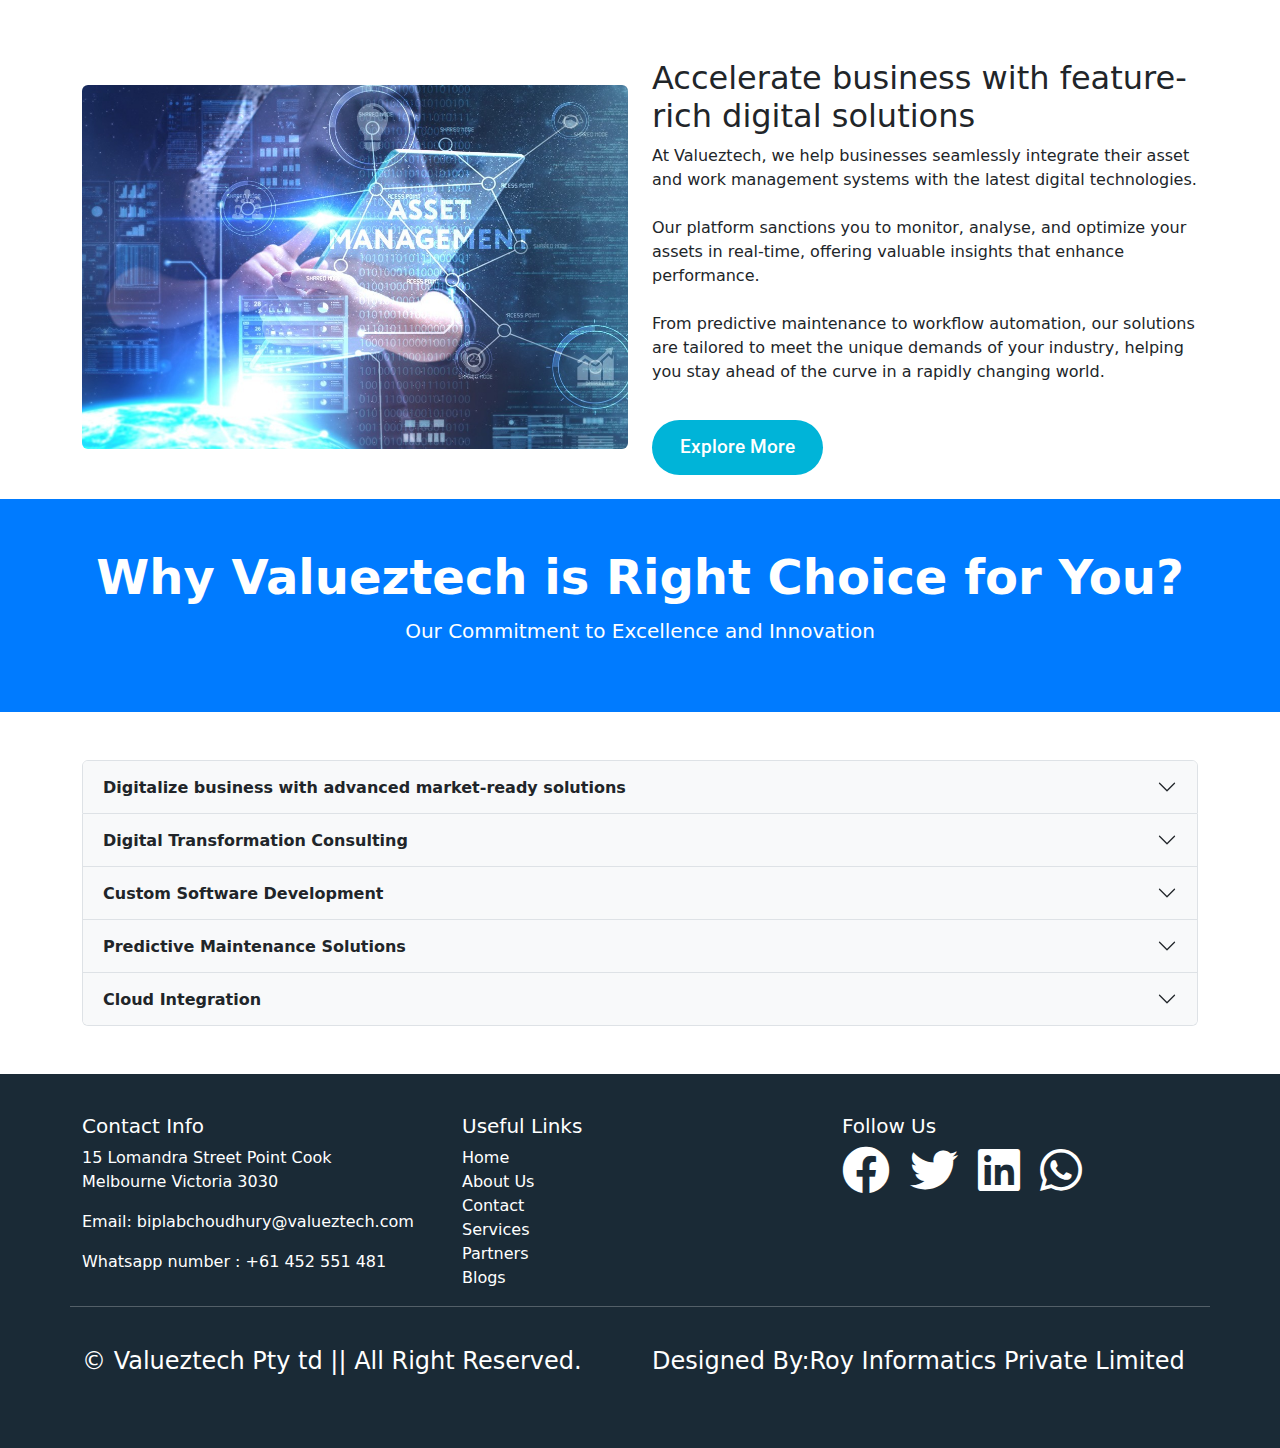
==== commit 1fedd69a: "update" ====
--- a/index.html
+++ b/index.html
@@ -3,7 +3,10 @@
 <head>
     <meta charset="UTF-8">
     <meta name="viewport" content="width=device-width, initial-scale=1.0">
-    <title>Home</title>
+    <meta name="title" content="Valueztech Pty td">
+    <meta name="description" content="Unlock the full potential of your asset and work management systems with our advanced digital solutions. We streamline operations, enhance data-driven decisions and improve asset performance through cutting-edge technologies. 
+    Partner with us to drive efficiency, decrease downtime and achieve sustainable growth during your digital journey. ">
+    <title> Valueztech Pty td</title>
     <link rel="stylesheet" href="index.css">
     <link href="https://cdn.jsdelivr.net/npm/bootstrap@5.2.3/dist/css/bootstrap.min.css" rel="stylesheet" integrity="sha384-rbsA2VBKQhggwzxH7pPCaAqO46MgnOM80zW1RWuH61DGLwZJEdK2Kadq2F9CUG65" crossorigin="anonymous">
     <link href="https://cdn.jsdelivr.net/npm/bootstrap@5.2.0/dist/css/bootstrap.min.css" rel="stylesheet">
@@ -12,23 +15,42 @@
     <link rel="stylesheet" href="https://cdnjs.cloudflare.com/ajax/libs/font-awesome/6.0.0-beta3/css/all.min.css">
     <link rel="stylesheet" href="index.css">
 </head>
+
+
+
+<style>
+
+@media(max-width:650px){
+    .navbar{
+        background-color: transparent;
+        transition: background-color 0.3s ease;
+
+
+    }
+    .custom-navbar-scrolled{
+        background-color: #1A2A36; ;
+    }
+}
+</style>
 <body>
 
 
     
    
-  <nav class="navbar navbar-expand-lg navbar-light bg-white fixed-top">
+  <nav class="navbar navbar-expand-lg navbar-light bg fixed-top" id="customNavbar">
     <div class="container-fluid">
         <a class="navbar-brand" href="#">
-            <img src="./assets/logo 2.jpeg" alt="Logo" width="60" height="60" class="d-inline-block align-text-top">
+            <img src="./assets/asset-logo-bg-remove.png" alt="Logo" width="60" height="60" class="d-inline-block align-text-top">
         </a>
         <button class="navbar-toggler" type="button" data-bs-toggle="collapse" data-bs-target="#navbarNav" aria-controls="navbarNav" aria-expanded="false" aria-label="Toggle navigation">
-            <span class="navbar-toggler-icon"></span>
+            <span class=""><i class="fas fa-bars fa-2x" style="color: white;"></i>
+            </i>
+            </span>
         </button>
         <div class="collapse navbar-collapse" id="navbarNav">
             <ul class="navbar-nav ms-auto">
                 <li class="nav-item">
-                    <a class="nav-link active" aria-current="page" href="index.html">Home</a>
+                    <a class="nav-link " aria-current="page" href="index.html">Home</a>
                 </li>
                 <li class="nav-item">
                     <a class="nav-link" href="about.html">About</a>
@@ -121,8 +143,26 @@
             <div class="box">
                 <img src="./assets/ser6.jfif" alt="Logo 1">
                 <div class="content">
-                    <h4>Service Integrator for IBM Maximo Application</h4>
-                    <p>End-to-end design, implementation, and integration services for both functional and non-functional aspects of IBM Maximo.</p>
+                    <h4> EAM business process transformation</h4>
+                    <p>With experience in cutting edge technology solutions offered by IBM Maximo application suite, we deliver digital transformation for businesses around Australia and New Zealand!</p>
+                </div>
+            </div>
+        </div>
+        <div class="col">
+            <div class="box">
+                <img src="./assets/ibm-max icon.png" alt="Logo 2">
+                <div class="content">
+                    <h4>	IBM Maximo Mobile Implementation</h4>
+                    <p>Enhance mobility with IBM Maximo’s mobile solutions, giving your team access to critical information and tools from anywhere</p>
+                </div>
+            </div>
+        </div>
+        <div class="col">
+            <div class="box">
+                <img src="./assets/ibm-testing.png" alt="Logo 2">
+                <div class="content">
+                    <h4>	IBM Maximo Testing Services</h4>
+                    <p>Ensure optimal performance and reliability with our comprehensive testing services, including automation and performance testing</p>
                 </div>
             </div>
         </div>
@@ -135,25 +175,7 @@
                 </div>
             </div>
         </div>
-        <div class="col">
-            <div class="box">
-                <img src="./assets/ser5.png" alt="Logo 3">
-                <div class="content">
-                    <h4>	Data Engineering and Business Intelligence for IBM Maximo</h4>
-                    <p>Unlock insights with our data engineering services, transforming data from Maximo into actionable intelligence to drive strategic decision-making.</p>
-                </div>
-            </div>
-        </div>
-        <div class="col">
-            <div class="box">
-                <img src="./assets/cloud-icon.png" alt="Logo 2">
-                <div class="content">
-                    <h4>	Cloud Migration and Infrastructure Design</h4>
-                    <p>Seamless migration to the cloud with infrastructure solutions designed to maximize efficiency, scalability, and security for Maximo environments.</p>
-                </div>
-            </div>
-        </div>
-        <div class="col">
+        <!-- <div class="col">
             <div class="box">
                 <img src="./assets/gen ai icon.jfif" alt="Logo 2">
                 <div class="content">
@@ -188,7 +210,7 @@
                     <p>Facilitate smooth transitions with change management and training programs, helping teams adopt and excel with the IBM Maximo application suite.</p>
                 </div>
             </div>
-        </div>
+        </div> -->
 
         <!-- <div class="col">
             <div class="box">
@@ -231,7 +253,29 @@
 </div>
 <!-- why us ends  -->
 
-
+<!-- extra content will be use later -->
+
+<!-- <div class="col">
+    <div class="box">
+        <img src="./assets/ser1.jfif" alt="Logo 2">
+        <div class="content">
+            <h4>Functional and Technical Consulting</h4>
+            <p>Expert consulting services to optimize IBM Maximo performance, workflows, and usability, ensuring the system meets your business needs</p>
+        </div>
+    </div>
+</div>
+
+
+<div class="col">
+    <div class="box">
+        <img src="./assets/ser5.png" alt="Logo 3">
+        <div class="content">
+            <h4>	Data Engineering and Business Intelligence for IBM Maximo</h4>
+            <p>Unlock insights with our data engineering services, transforming data from Maximo into actionable intelligence to drive strategic decision-making.</p>
+        </div>
+    </div>
+</div> -->
+<!-- extra content will be use later -->
 
 <!-- explore more -->
 <div class="container my-4">
--- a/index.css
+++ b/index.css
@@ -6,14 +6,20 @@
 
 .navbar {
     padding: 0; /* Remove padding inside the navbar */
-}
+    background-color: #1A2A36;
+}
+
+
+
+
+
 .navbar-nav .nav-link {
     padding-right: 20px;
     padding-left: 20px;
     height: 100%; /* Make links full height */
     display: flex;
     align-items: center;
-
+     color: #fff;
     font-family: "Roboto", sans-serif;
     font-weight: 500;
     font-style: normal;
@@ -37,6 +43,11 @@
     font-size: larger;
     border-radius: 0; /* Remove any border-radius to keep it rectangular */
 }
+
+.btn-custom:hover{
+    color: #fff;
+}
+
 @media (min-width: 900px) {
     .btn-custom{
      margin-right: -12px;
@@ -48,6 +59,9 @@
     .nav_li{
        display: none;
     }
+
+
+
  }
  
 
@@ -59,12 +73,14 @@
 @media (max-width:600px){
     .navbar-brand img{
         height: 5em;
-        width: 5em;
-    }
-}
-
-
-
+        width: 6.3em;
+    }
+}
+
+
+.navbar-toggler-icon{
+    color: #fff !important;
+}
 
 
 /* banner section */
@@ -182,6 +198,12 @@
     color: #7e7e7e;
     margin: 0;
 }
+
+@media (max-width:600px){
+    .transparent-box{
+        
+    }
+}
 /* card boxes ends */
  
 
--- a/index.css
+++ b/index.css
@@ -6,14 +6,20 @@
 
 .navbar {
     padding: 0; /* Remove padding inside the navbar */
-}
+    background-color: #1A2A36;
+}
+
+
+
+
+
 .navbar-nav .nav-link {
     padding-right: 20px;
     padding-left: 20px;
     height: 100%; /* Make links full height */
     display: flex;
     align-items: center;
-
+     color: #fff;
     font-family: "Roboto", sans-serif;
     font-weight: 500;
     font-style: normal;
@@ -37,6 +43,11 @@
     font-size: larger;
     border-radius: 0; /* Remove any border-radius to keep it rectangular */
 }
+
+.btn-custom:hover{
+    color: #fff;
+}
+
 @media (min-width: 900px) {
     .btn-custom{
      margin-right: -12px;
@@ -48,6 +59,9 @@
     .nav_li{
        display: none;
     }
+
+
+
  }
  
 
@@ -59,12 +73,14 @@
 @media (max-width:600px){
     .navbar-brand img{
         height: 5em;
-        width: 5em;
-    }
-}
-
-
-
+        width: 6.3em;
+    }
+}
+
+
+.navbar-toggler-icon{
+    color: #fff !important;
+}
 
 
 /* banner section */
@@ -182,6 +198,12 @@
     color: #7e7e7e;
     margin: 0;
 }
+
+@media (max-width:600px){
+    .transparent-box{
+        
+    }
+}
 /* card boxes ends */
  
 
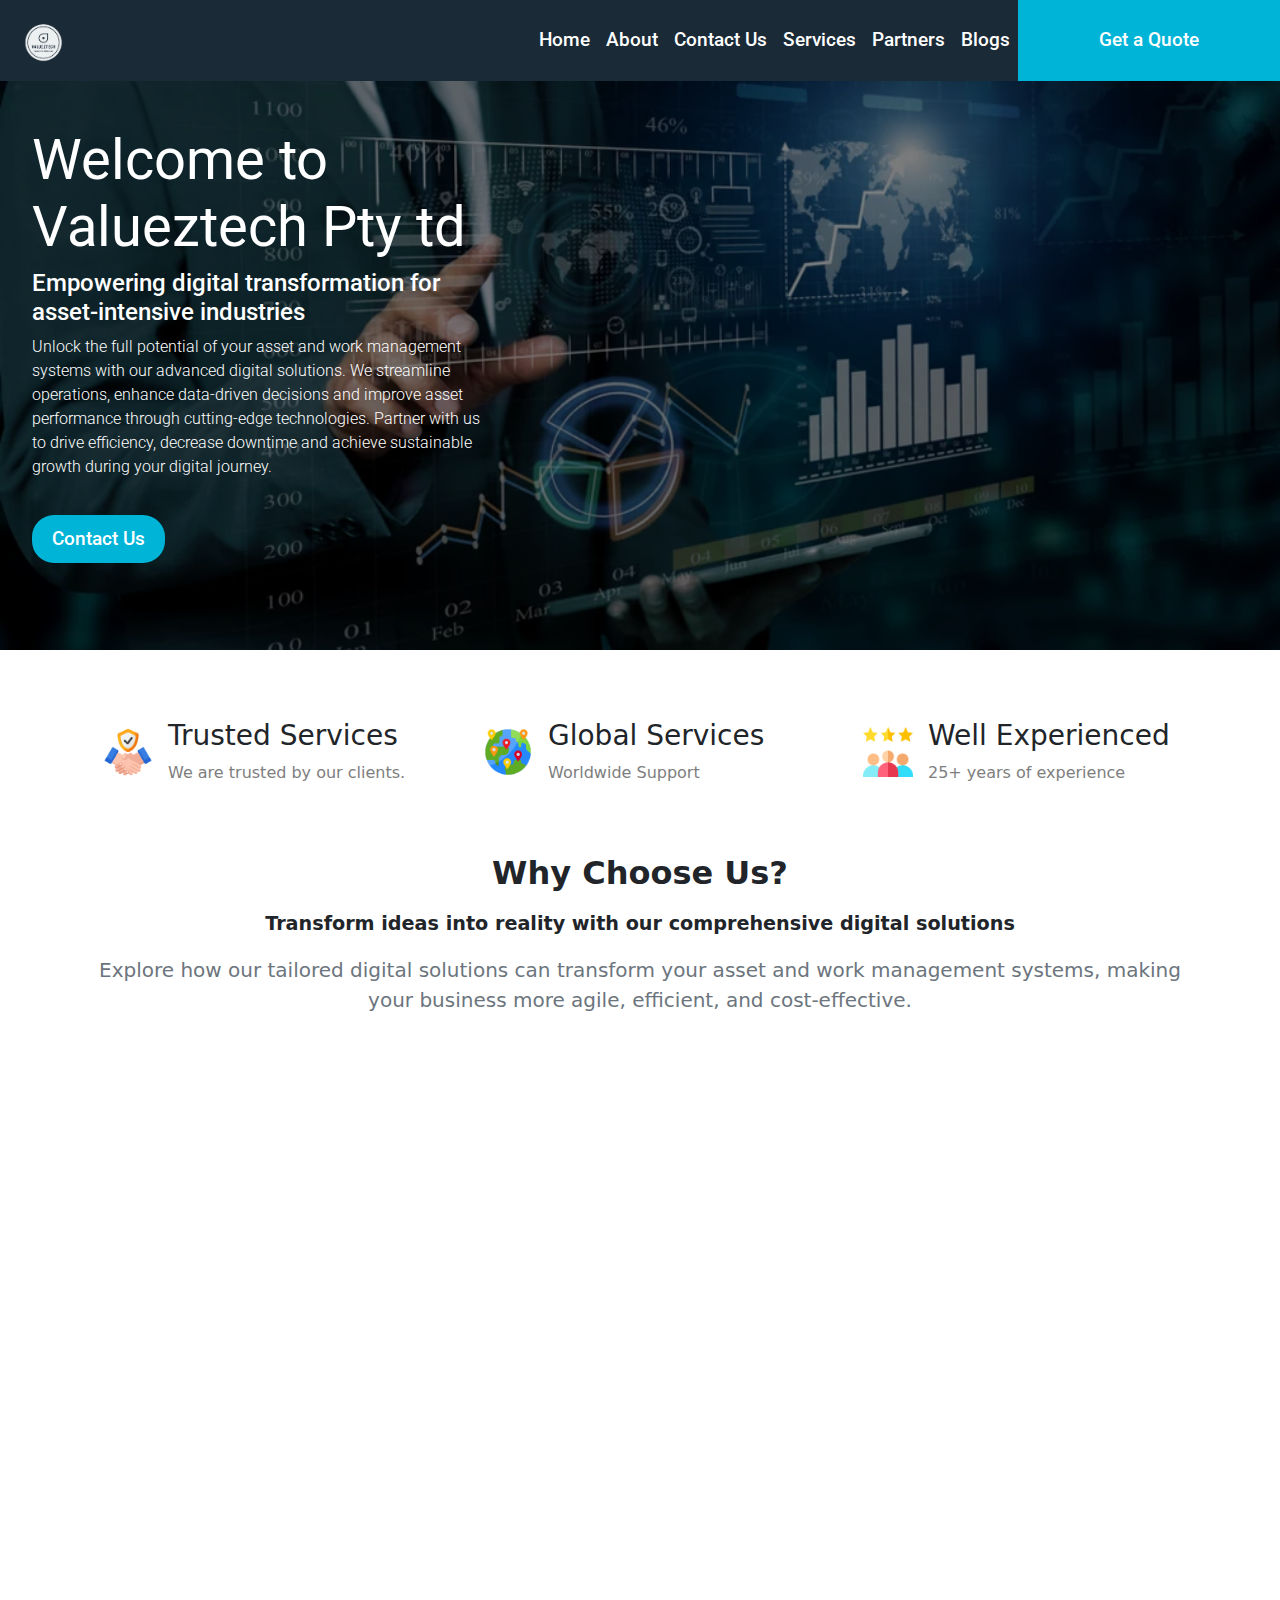
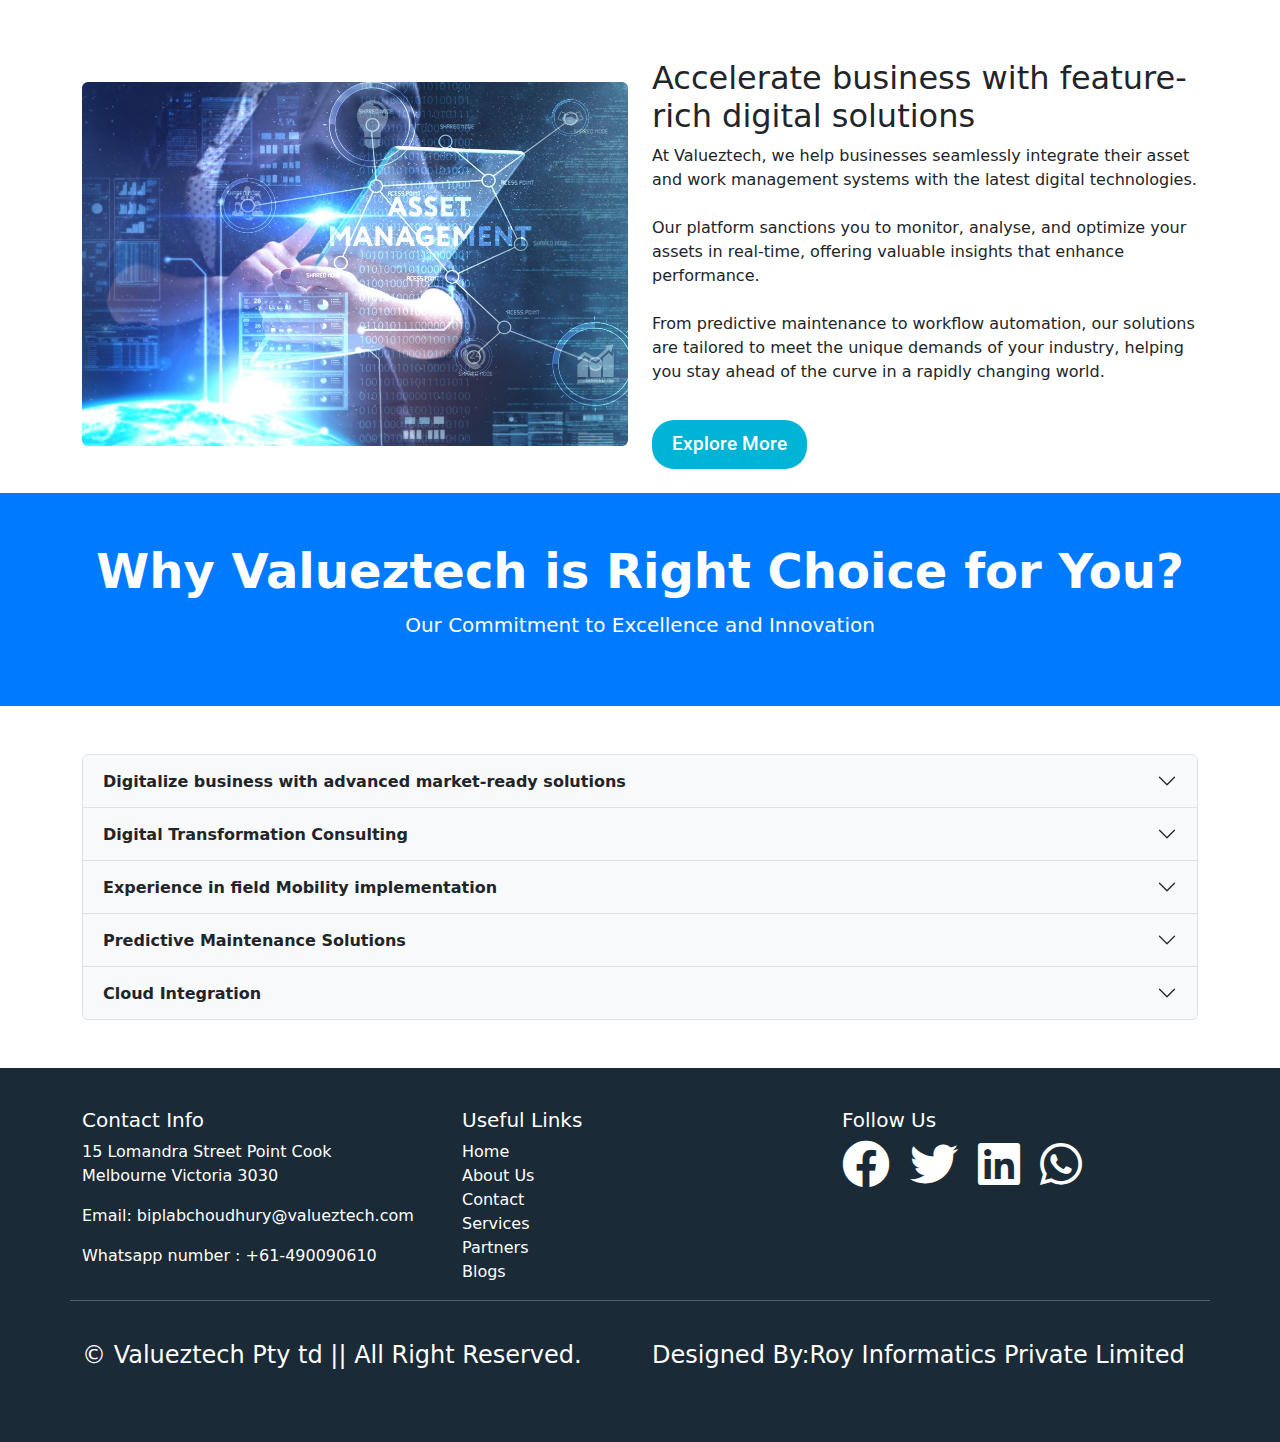
==== commit 5891d61a: "updated" ====
--- a/index.html
+++ b/index.html
@@ -351,7 +351,7 @@
             <div class="accordion-item">
                 <h2 class="accordion-header" id="headingThree">
                     <button class="accordion-button collapsed" type="button" data-bs-toggle="collapse" data-bs-target="#collapseThree" aria-expanded="false" aria-controls="collapseThree">
-                        Custom Software Development
+                       Experience in field Mobility implementation
                        
                     </button>
                 </h2>
@@ -418,7 +418,7 @@
               
                 <p>Email: biplabchoudhury@valueztech.com
                 </p>
-                <p>Whatsapp number : +61 452 551 481</p>
+                <p>Whatsapp number : +61-490090610</p>
             </div>
 
             <!-- Useful Links -->
@@ -442,7 +442,7 @@
                  <a href="https://www.twitter.com" ><i class="fab fa-twitter" style="font-size: 48px;"></i> </a>
                  <a href="https://www.linkedin.com/in/biplab-das-choudhury/" ><i class="fab fa-linkedin" style="font-size: 48px;"></i> </a>
 
-                 <a href="https://wa.me/+61452551481" target="_blank">
+                 <a href="https://wa.me/490090610" target="_blank">
                     <i class="fab fa-whatsapp" style="font-size: 48px; color: white;"></i>
                 </a>
                 
--- a/index.css
+++ b/index.css
@@ -343,39 +343,158 @@
 
 
 /* contact section starts */
+/* Services section overall styling */
+/* Services section overall styling */
+/* Services section overall styling */
+/* Services section overall styling */
+
+  .services-section {
+    text-align: center;
+    padding: 20px;
+}
+
+.services-cards {
+    display: flex;
+    flex-wrap: wrap;
+    gap: 20px;
+    justify-content: space-between;
+}
+
+.service-card {
+    background-color: #f4f4f4;
+    flex: 1 1 calc(33.333% - 20px); /* Three cards per row */
+    padding: 20px;
+    border-radius: 10px;
+    text-align: center;
+    transition: transform 0.3s ease;
+    margin-bottom: 20px;
+    display: flex;
+    flex-direction: column;
+    justify-content: space-between;
+    height: auto;
+}
+
+.service-card:hover {
+    transform: scale(1.05);
+}
+
+.service-logo {
+    font-size: 3rem; /* Icon size */
+    color: #333; /* Icon color */
+    margin-bottom: 10px;
+}
+
+/* Caption styling */
+.service-caption {
+    font-size: 1.1em;
+    font-weight: bold;
+    margin-bottom: 10px;
+    color: #333;
+}
+
+/* Square cards for larger screens */
+@media (min-width: 1024px) {
+    .service-card {
+        height: 300px; /* Make the cards square */
+    }
+}
+
+/* Responsive design for smaller screens */
+@media (max-width: 768px) {
+    .service-card {
+        flex: 1 1 calc(50% - 20px); /* Two cards per row */
+    }
+}
+
+@media (max-width: 480px) {
+    .service-card {
+        flex: 1 1 calc(100% - 20px); /* One card per row */
+    }
+}
+
+
+/* contact section ends */
+
+
+
+
+/* contact section strats */
+/* Contact Section */
 .contact-section {
     margin-top: 8em;
     margin-bottom: 2em;
 }
+
+/* Centered Contact Title */
 .contact-title {
     font-size: 3rem;
     font-weight: bold;
-    margin-bottom: 20px;
-}
-.info-box {
+    color: #000000; /* Deep blue color */
+    margin-bottom: 40px;
+}
+
+/* Contact Form */
+.contact-form {
     background-color: #e9e7e7; /* Light grey background */
-    border-radius: 5px;
-    padding: 20px;
-    margin-bottom: 15px;
-    display: flex;
-    align-items: center;
-    box-shadow: 0 4px 8px rgba(0, 0, 0, 0.1); /* Box shadow added */
-}
-.info-box i {
-    font-size: 24px;
-    color: black;
-    margin-right: 15px;
-}
-.contact-form {
-    background-color:#e9e7e7;
     padding: 20px;
     border-radius: 5px;
     box-shadow: 0 4px 8px rgba(0, 0, 0, 0.1); /* Box shadow added */
 }
+
 .contact-form .form-control {
     margin-bottom: 10px;
-}
-/* contact section ends */
+    border-radius: 5px;
+}
+
+/* Button Styling */
+.banner-btn {
+    background-color: #00b4d8; /* Deep blue button */
+    color: white;
+    padding: 10px 20px;
+    border: none;
+    border-radius: 22px;
+    cursor: pointer;
+}
+
+.banner-btn:hover {
+    background-color:#0a2a5a; /* Lighter blue on hover */
+}
+
+/* Responsive Styling */
+@media (max-width: 768px) {
+    .contact-title {
+        font-size: 2.5rem;
+        margin-bottom: 30px;
+    }
+    
+    .contact-form {
+        padding: 15px;
+    }
+    
+    .banner-btn {
+        width: 100%; /* Full-width button on small screens */
+    }
+}
+
+/* contact section strats */
+
+
+
+
+
+
+
+
+
+
+
+
+
+
+
+
+
+
 
 
 
--- a/index.css
+++ b/index.css
@@ -343,39 +343,158 @@
 
 
 /* contact section starts */
+/* Services section overall styling */
+/* Services section overall styling */
+/* Services section overall styling */
+/* Services section overall styling */
+
+  .services-section {
+    text-align: center;
+    padding: 20px;
+}
+
+.services-cards {
+    display: flex;
+    flex-wrap: wrap;
+    gap: 20px;
+    justify-content: space-between;
+}
+
+.service-card {
+    background-color: #f4f4f4;
+    flex: 1 1 calc(33.333% - 20px); /* Three cards per row */
+    padding: 20px;
+    border-radius: 10px;
+    text-align: center;
+    transition: transform 0.3s ease;
+    margin-bottom: 20px;
+    display: flex;
+    flex-direction: column;
+    justify-content: space-between;
+    height: auto;
+}
+
+.service-card:hover {
+    transform: scale(1.05);
+}
+
+.service-logo {
+    font-size: 3rem; /* Icon size */
+    color: #333; /* Icon color */
+    margin-bottom: 10px;
+}
+
+/* Caption styling */
+.service-caption {
+    font-size: 1.1em;
+    font-weight: bold;
+    margin-bottom: 10px;
+    color: #333;
+}
+
+/* Square cards for larger screens */
+@media (min-width: 1024px) {
+    .service-card {
+        height: 300px; /* Make the cards square */
+    }
+}
+
+/* Responsive design for smaller screens */
+@media (max-width: 768px) {
+    .service-card {
+        flex: 1 1 calc(50% - 20px); /* Two cards per row */
+    }
+}
+
+@media (max-width: 480px) {
+    .service-card {
+        flex: 1 1 calc(100% - 20px); /* One card per row */
+    }
+}
+
+
+/* contact section ends */
+
+
+
+
+/* contact section strats */
+/* Contact Section */
 .contact-section {
     margin-top: 8em;
     margin-bottom: 2em;
 }
+
+/* Centered Contact Title */
 .contact-title {
     font-size: 3rem;
     font-weight: bold;
-    margin-bottom: 20px;
-}
-.info-box {
+    color: #000000; /* Deep blue color */
+    margin-bottom: 40px;
+}
+
+/* Contact Form */
+.contact-form {
     background-color: #e9e7e7; /* Light grey background */
-    border-radius: 5px;
-    padding: 20px;
-    margin-bottom: 15px;
-    display: flex;
-    align-items: center;
-    box-shadow: 0 4px 8px rgba(0, 0, 0, 0.1); /* Box shadow added */
-}
-.info-box i {
-    font-size: 24px;
-    color: black;
-    margin-right: 15px;
-}
-.contact-form {
-    background-color:#e9e7e7;
     padding: 20px;
     border-radius: 5px;
     box-shadow: 0 4px 8px rgba(0, 0, 0, 0.1); /* Box shadow added */
 }
+
 .contact-form .form-control {
     margin-bottom: 10px;
-}
-/* contact section ends */
+    border-radius: 5px;
+}
+
+/* Button Styling */
+.banner-btn {
+    background-color: #00b4d8; /* Deep blue button */
+    color: white;
+    padding: 10px 20px;
+    border: none;
+    border-radius: 22px;
+    cursor: pointer;
+}
+
+.banner-btn:hover {
+    background-color:#0a2a5a; /* Lighter blue on hover */
+}
+
+/* Responsive Styling */
+@media (max-width: 768px) {
+    .contact-title {
+        font-size: 2.5rem;
+        margin-bottom: 30px;
+    }
+    
+    .contact-form {
+        padding: 15px;
+    }
+    
+    .banner-btn {
+        width: 100%; /* Full-width button on small screens */
+    }
+}
+
+/* contact section strats */
+
+
+
+
+
+
+
+
+
+
+
+
+
+
+
+
+
+
 
 
 
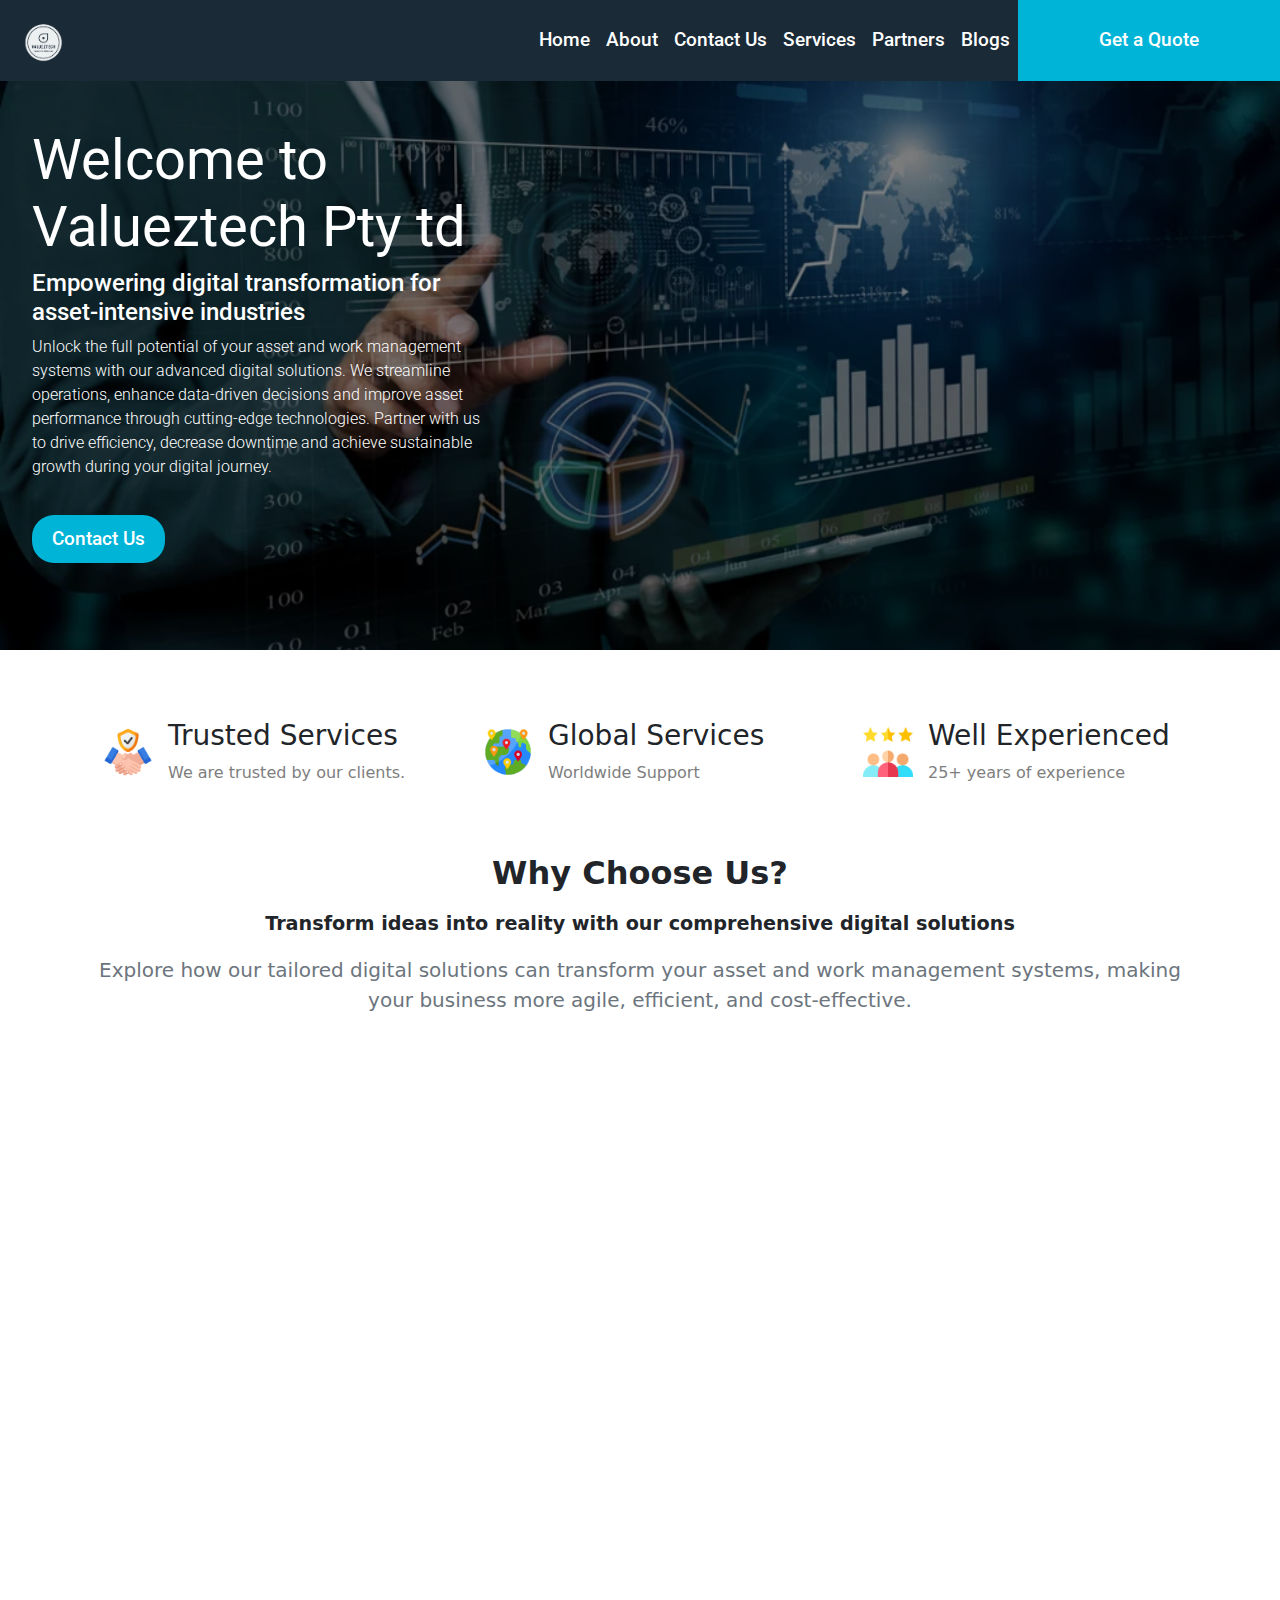
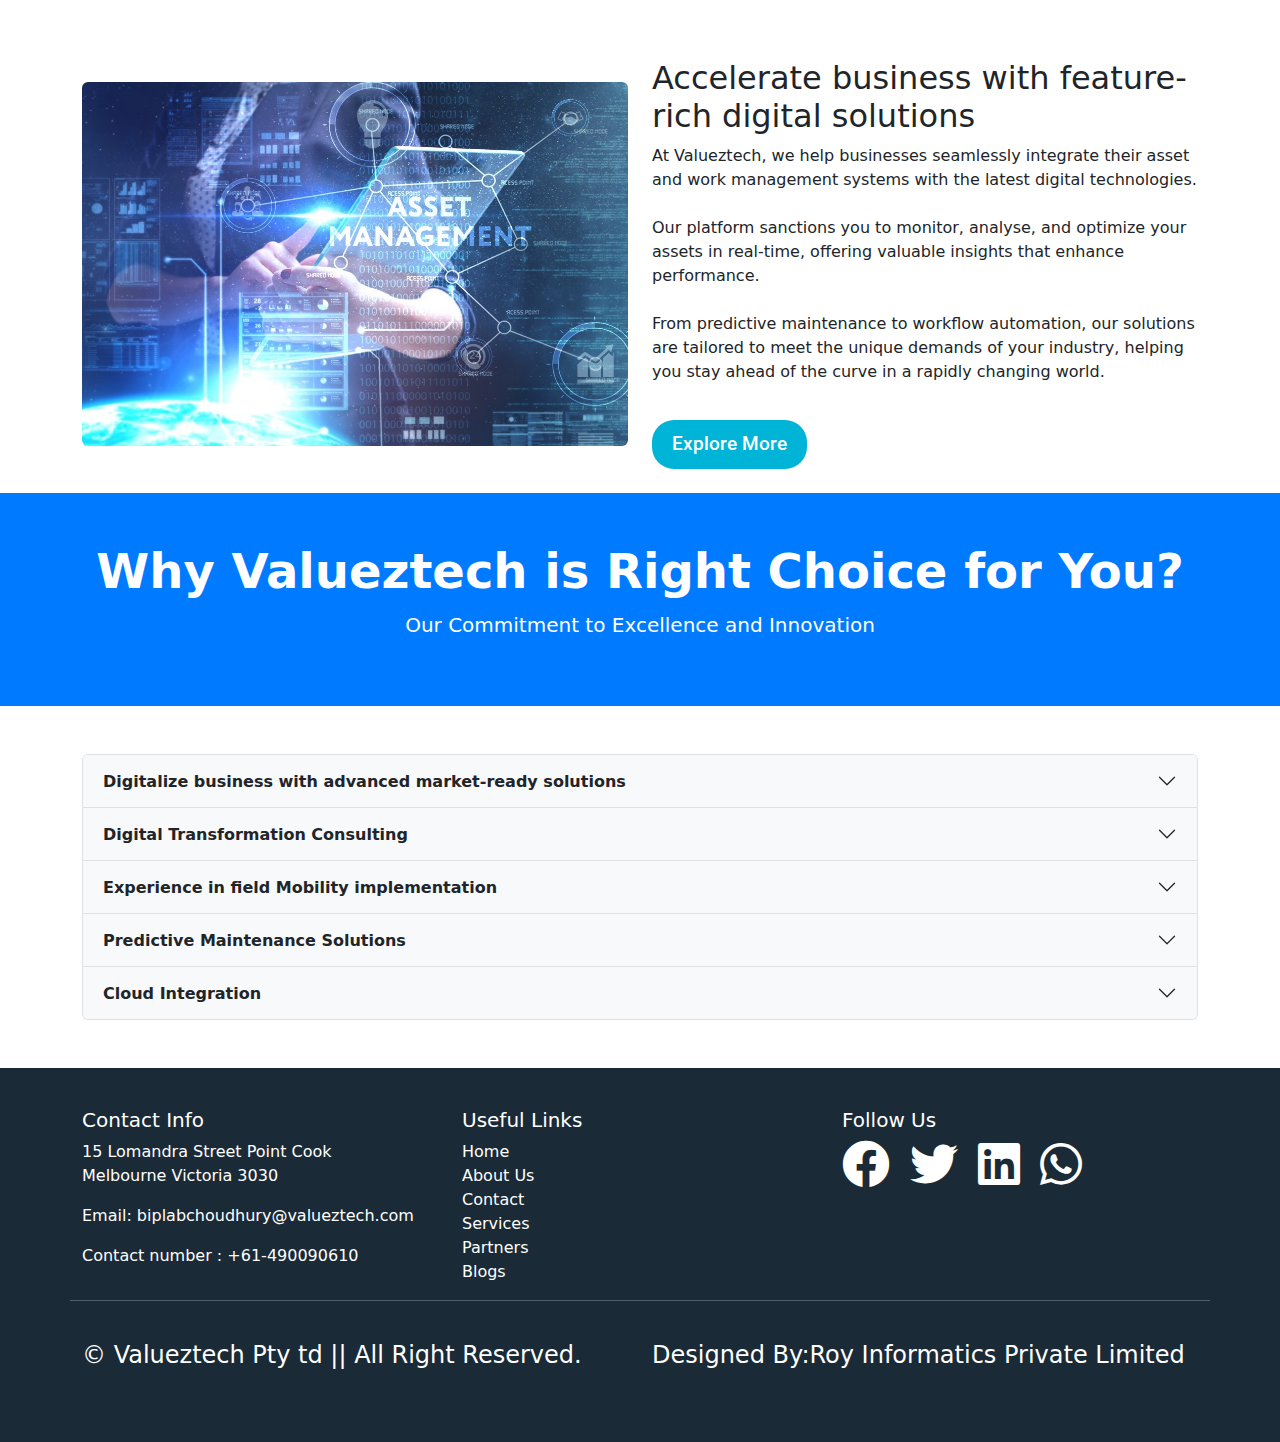
==== commit b99f6189: "ok" ====
--- a/index.html
+++ b/index.html
@@ -22,7 +22,7 @@
 
 @media(max-width:650px){
     .navbar{
-        background-color: transparent;
+        /* background-color: transparent; */
         transition: background-color 0.3s ease;
 
 
@@ -418,7 +418,7 @@
               
                 <p>Email: biplabchoudhury@valueztech.com
                 </p>
-                <p>Whatsapp number : +61-490090610</p>
+                <p>Contact number : +61-490090610</p>
             </div>
 
             <!-- Useful Links -->
@@ -442,7 +442,7 @@
                  <a href="https://www.twitter.com" ><i class="fab fa-twitter" style="font-size: 48px;"></i> </a>
                  <a href="https://www.linkedin.com/in/biplab-das-choudhury/" ><i class="fab fa-linkedin" style="font-size: 48px;"></i> </a>
 
-                 <a href="https://wa.me/490090610" target="_blank">
+                 <a href="https://wa.me/+61490090610" target="_blank">
                     <i class="fab fa-whatsapp" style="font-size: 48px; color: white;"></i>
                 </a>
                 
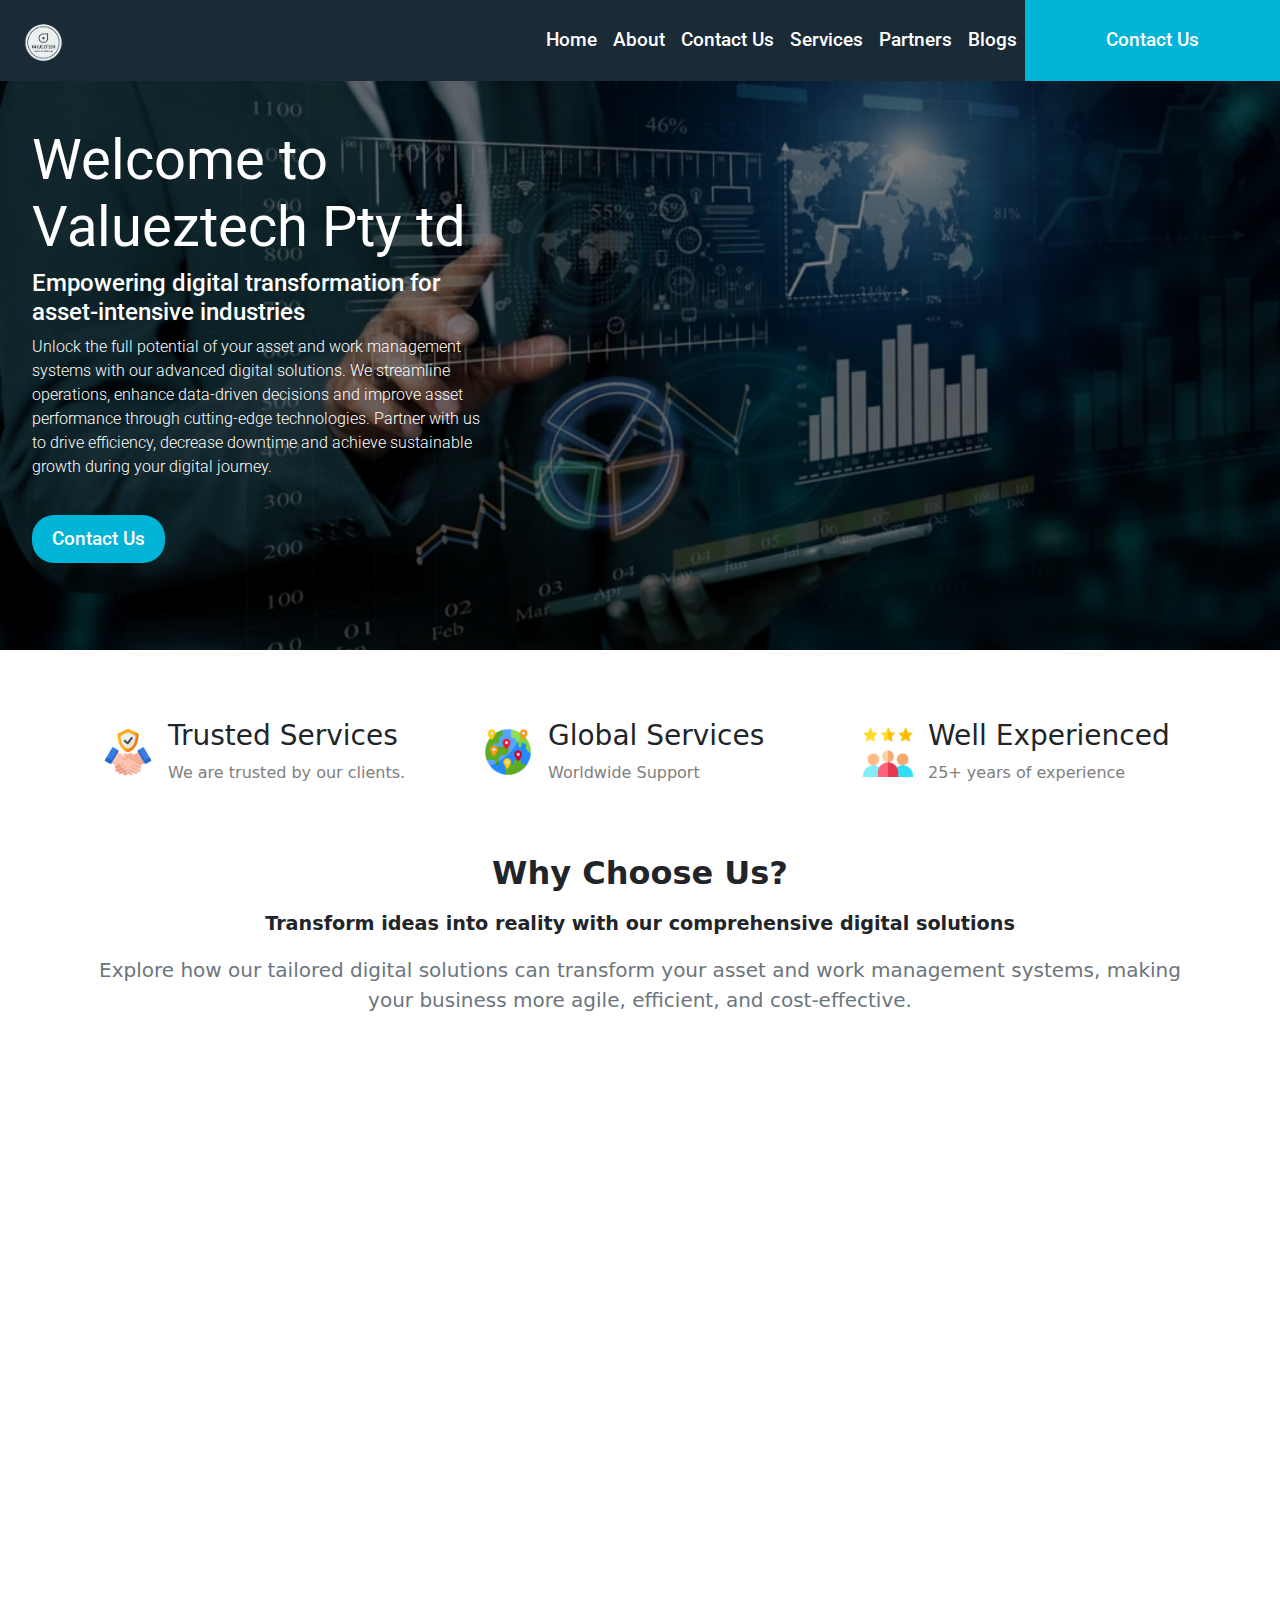
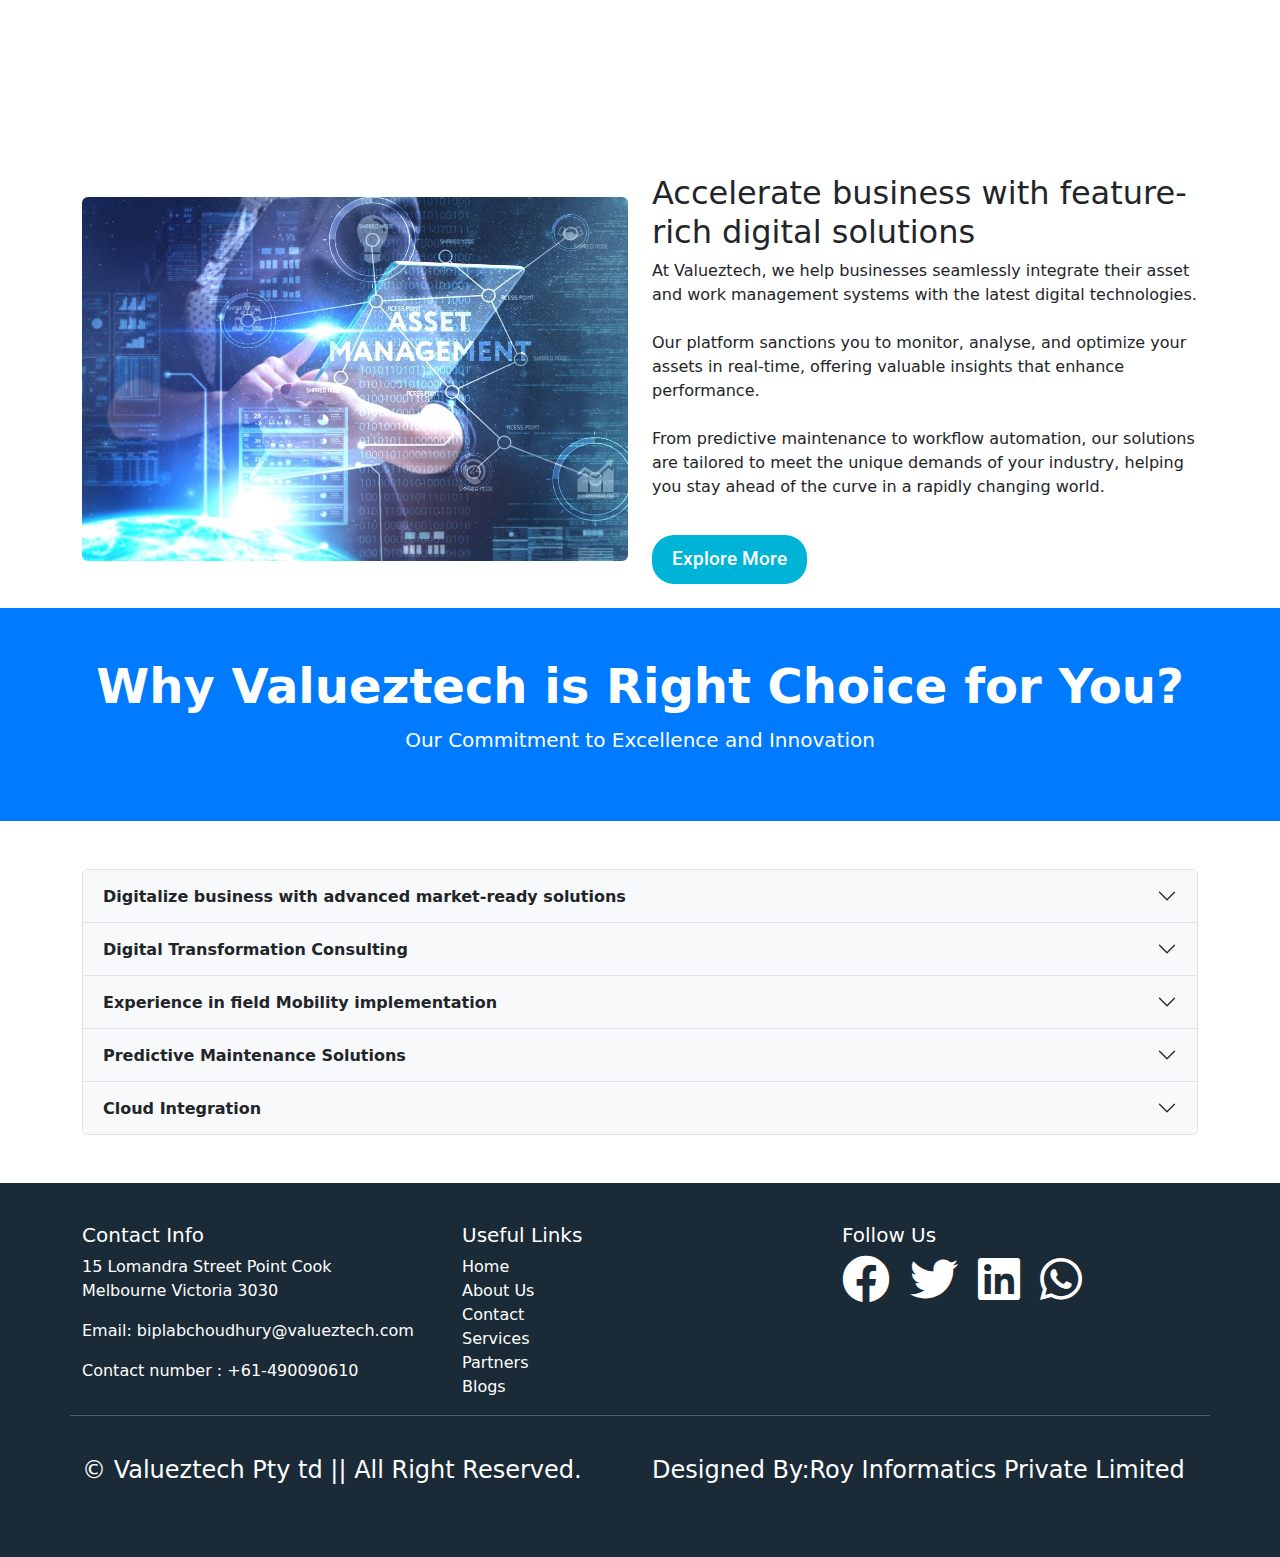
==== commit b329ae65: "ok" ====
--- a/index.html
+++ b/index.html
@@ -68,7 +68,7 @@
                     <a class="nav-link" href="Blog.html">Blogs</a>
                 </li>
                 <li class="nav-item nav_li">
-                    <a class="btn btn-custom" href="contactus.html">Get a Quote </a>
+                    <a class="btn btn-custom" href="contactus.html">Contact Us</a>
                 </li>
             </ul>
         </div>
@@ -139,6 +139,18 @@
 
     <!-- Row of Boxes -->
     <div class="row row-cols-1 row-cols-md-3 g-4">
+
+        <div class="col">
+            <div class="box">
+                <img src="./assets/maximo_factory.png" alt="Logo 1">
+                <div class="content">
+                    <h4> Maximo Application Suite adoption</h4>
+                    <p>Valueztech provides consulting services to help our customers embark on the journey to Maximo Application suite adoption. We provide consulting for Scoping, RFI , RFP, business case, platform selection, migration to cloud strategy and vendor selection process. Application rationalisation and consolidation analysis is part of this service.</p>
+                </div>
+            </div>
+        </div>
+
+
         <div class="col">
             <div class="box">
                 <img src="./assets/ser6.jfif" alt="Logo 1">
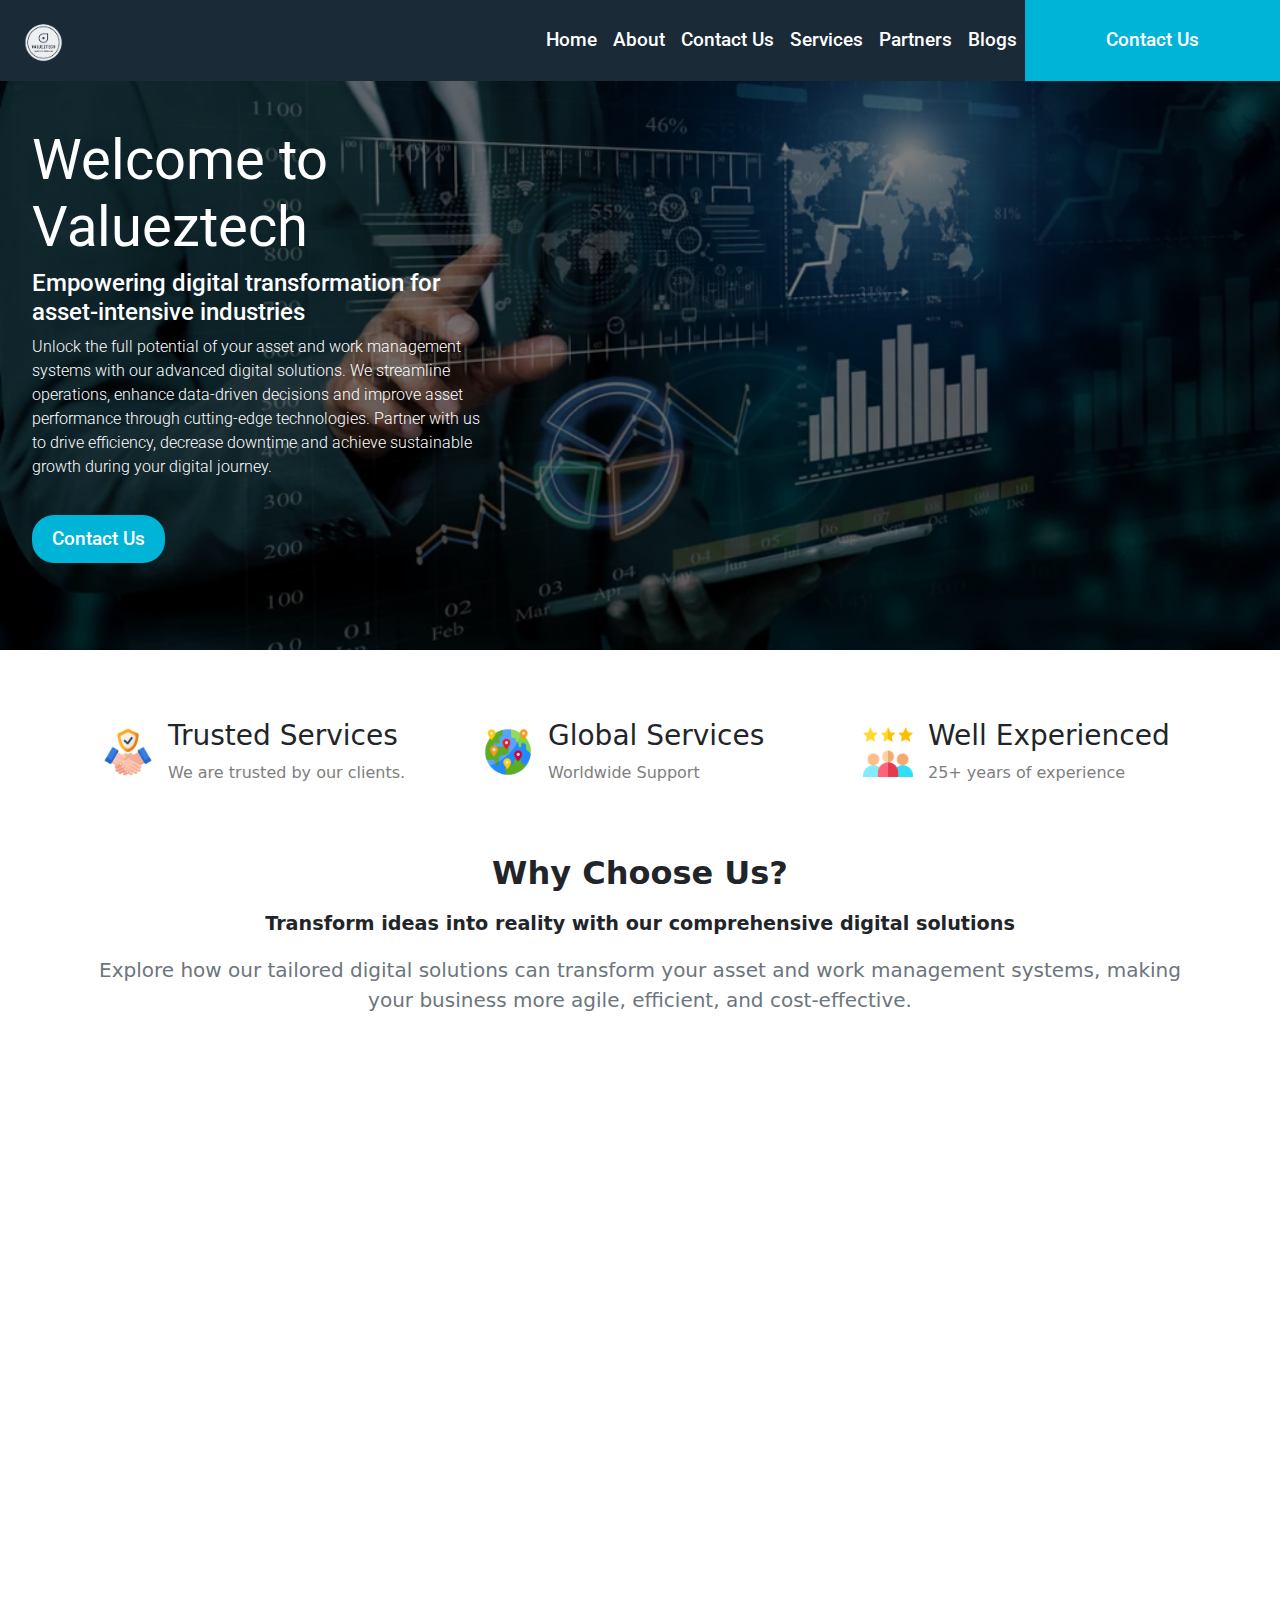
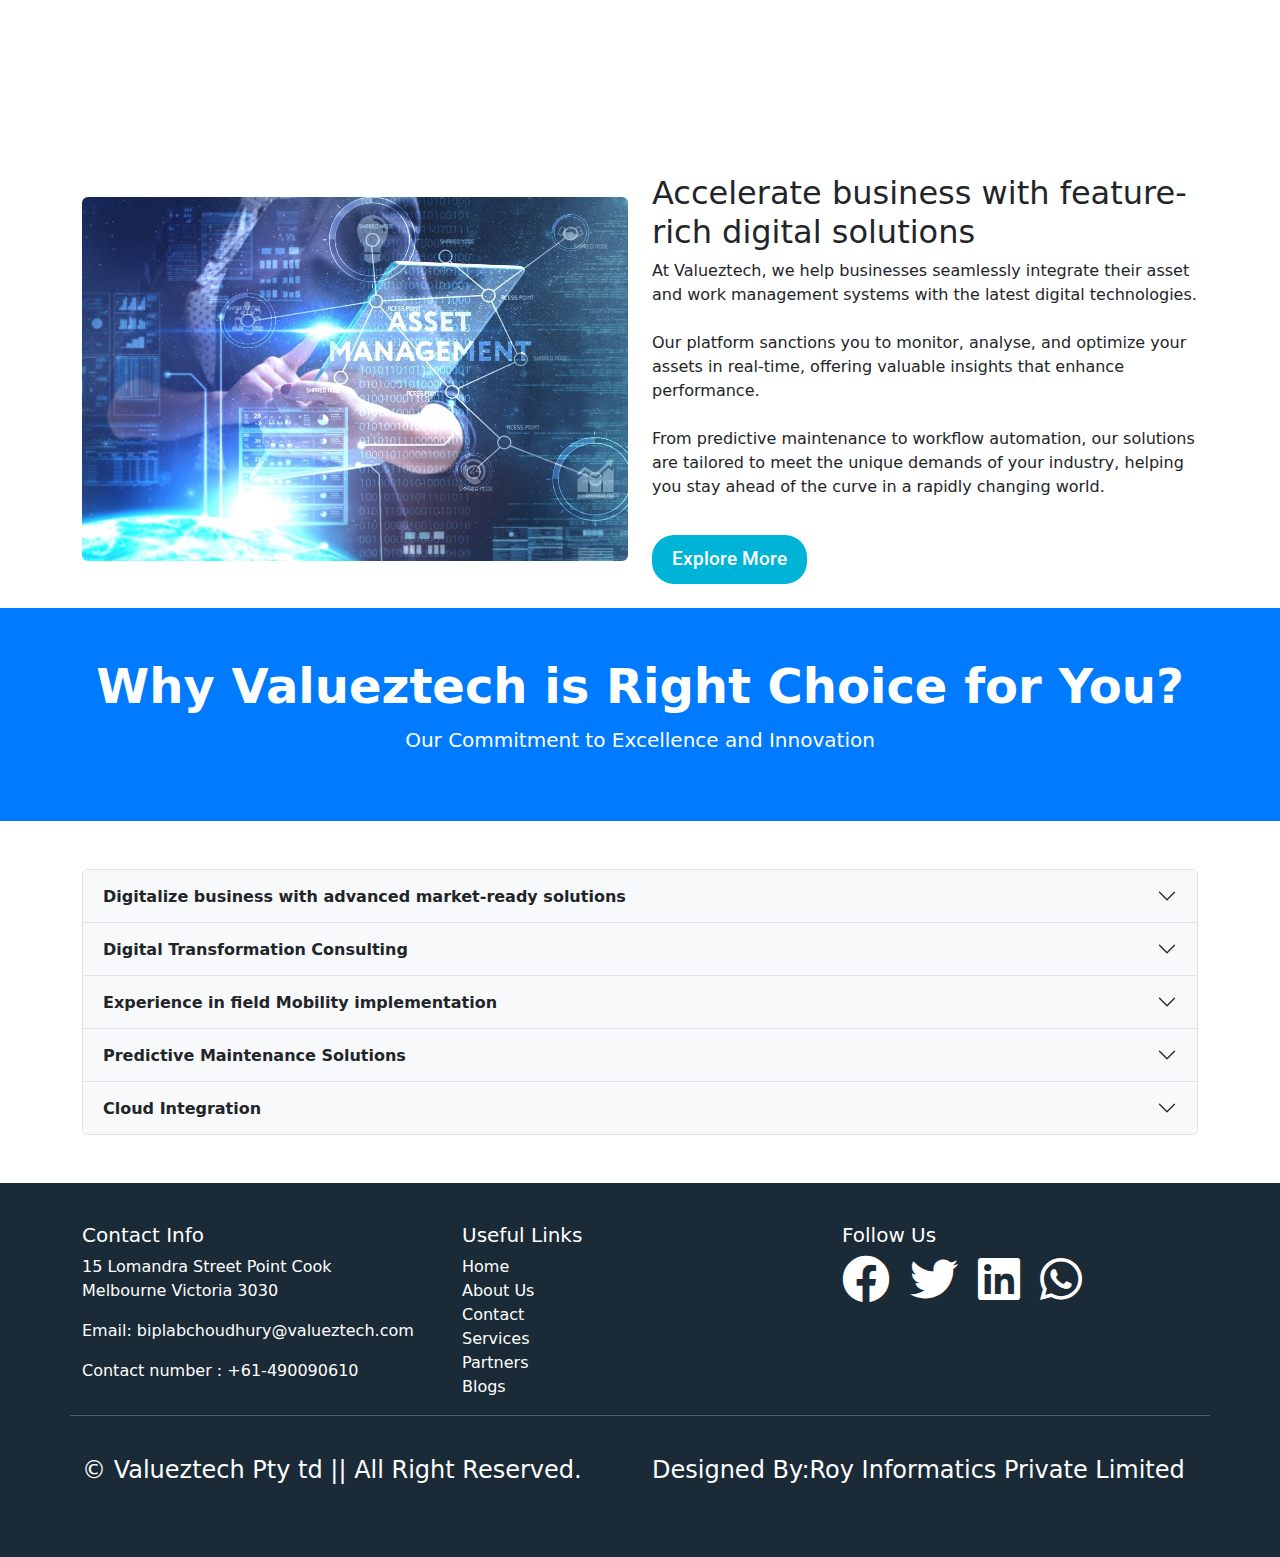
==== commit c0f57dd5: "ok" ====
--- a/index.html
+++ b/index.html
@@ -3,10 +3,10 @@
 <head>
     <meta charset="UTF-8">
     <meta name="viewport" content="width=device-width, initial-scale=1.0">
-    <meta name="title" content="Valueztech Pty td">
+    <meta name="title" content="Valueztech ">
     <meta name="description" content="Unlock the full potential of your asset and work management systems with our advanced digital solutions. We streamline operations, enhance data-driven decisions and improve asset performance through cutting-edge technologies. 
     Partner with us to drive efficiency, decrease downtime and achieve sustainable growth during your digital journey. ">
-    <title> Valueztech Pty td</title>
+    <title> Valueztech </title>
     <link rel="stylesheet" href="index.css">
     <link href="https://cdn.jsdelivr.net/npm/bootstrap@5.2.3/dist/css/bootstrap.min.css" rel="stylesheet" integrity="sha384-rbsA2VBKQhggwzxH7pPCaAqO46MgnOM80zW1RWuH61DGLwZJEdK2Kadq2F9CUG65" crossorigin="anonymous">
     <link href="https://cdn.jsdelivr.net/npm/bootstrap@5.2.0/dist/css/bootstrap.min.css" rel="stylesheet">
@@ -83,7 +83,7 @@
         <div class="col-12 d-flex align-items-center justify-content-start">
             <div class="banner-content">
                 <h1 class="display-4 text-white">Welcome to
-                    Valueztech Pty td                                                                                                                                                                                                                                                                                  
+                    Valueztech                                                                                                                                                                                                                                                                                  
                 </h1>
                 <h4>Empowering digital transformation for asset-intensive industries </h4>
                 <p class="">Unlock the full potential of your asset and work management systems with our advanced digital solutions. We streamline operations, enhance data-driven decisions and improve asset performance through cutting-edge technologies. 
